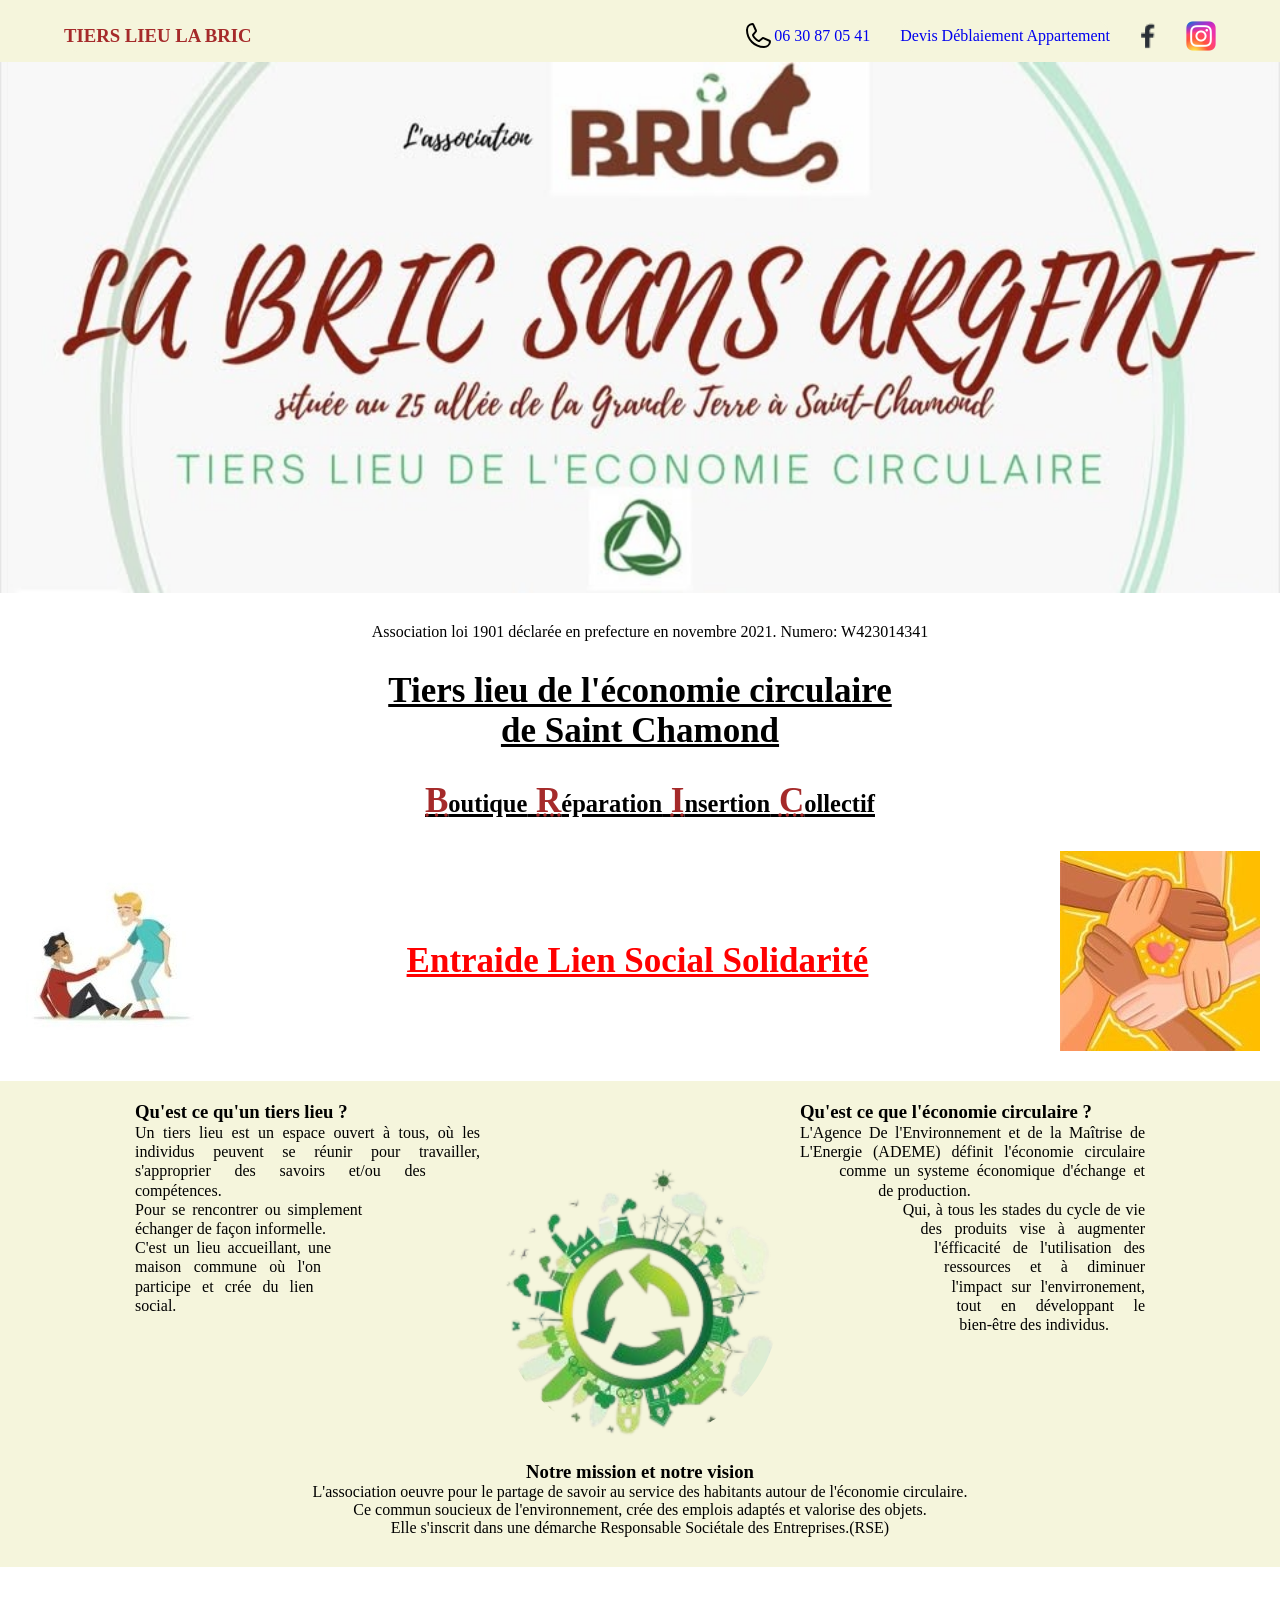
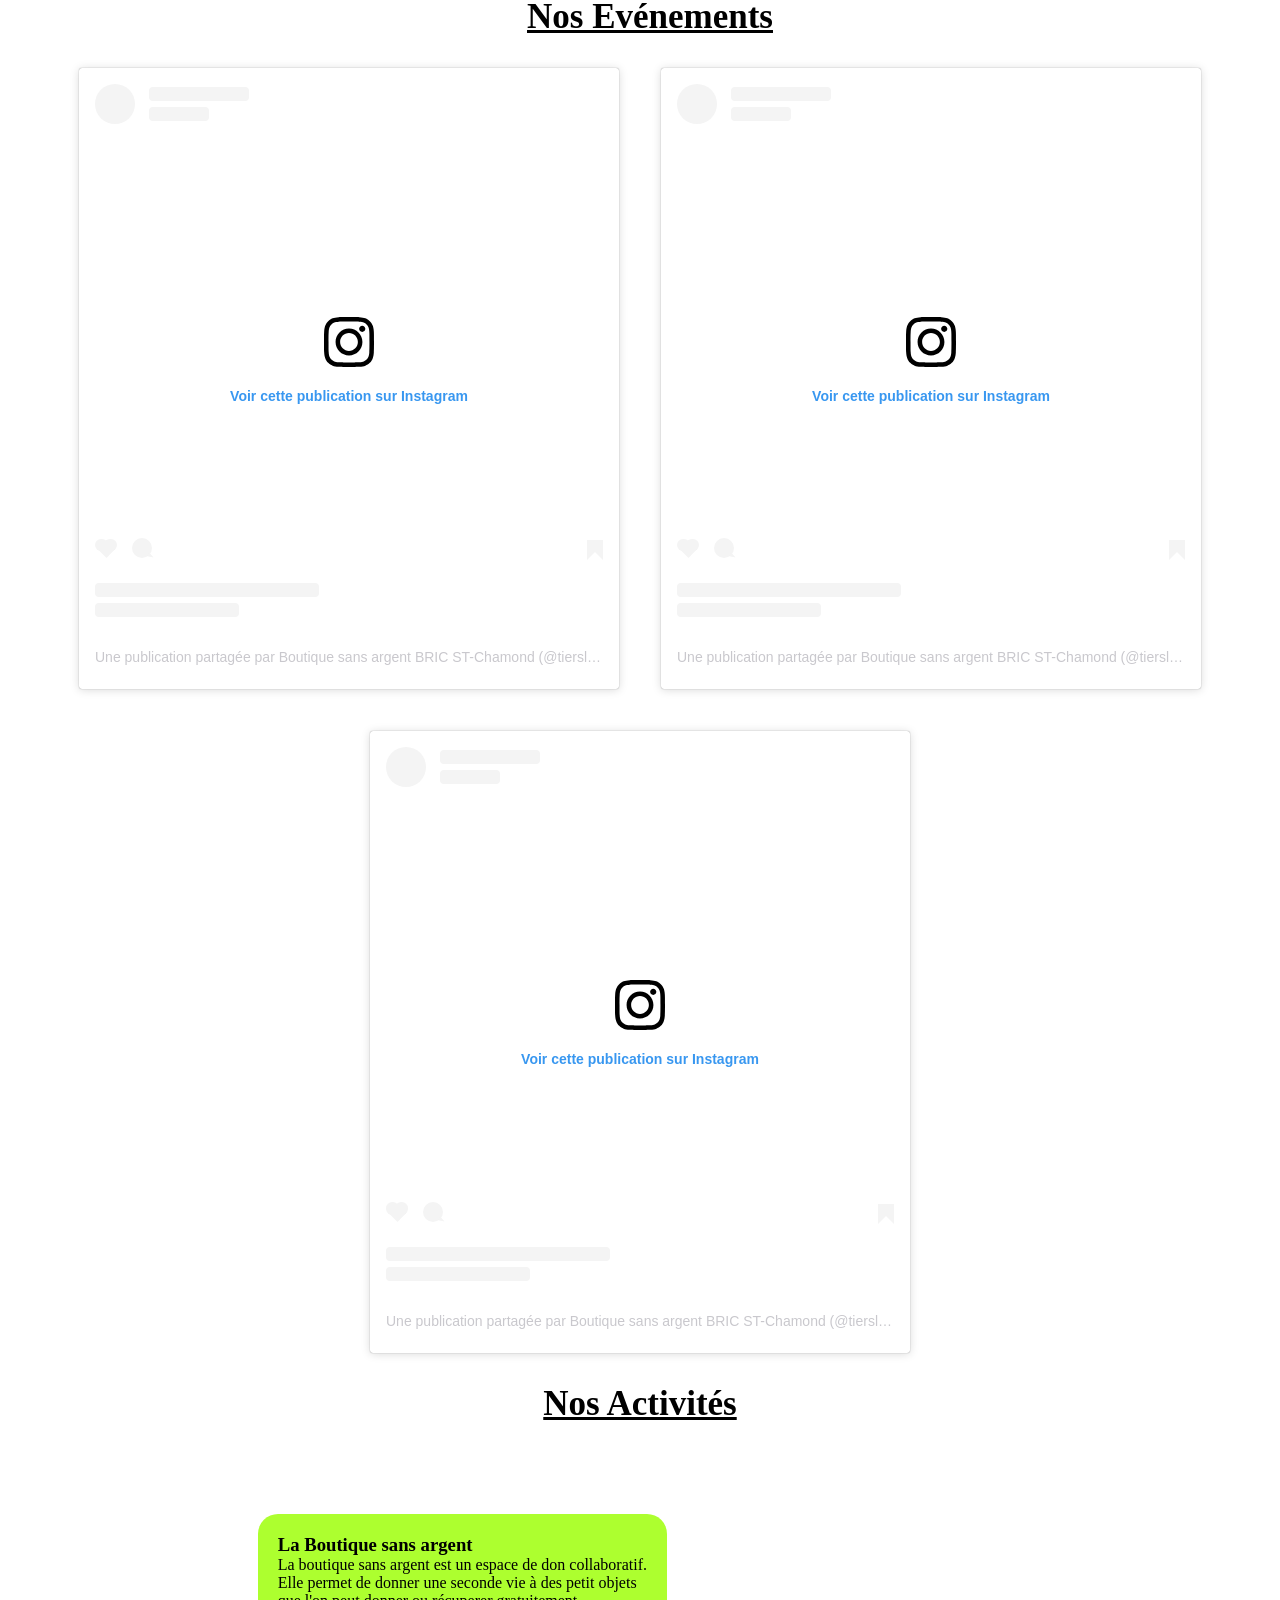
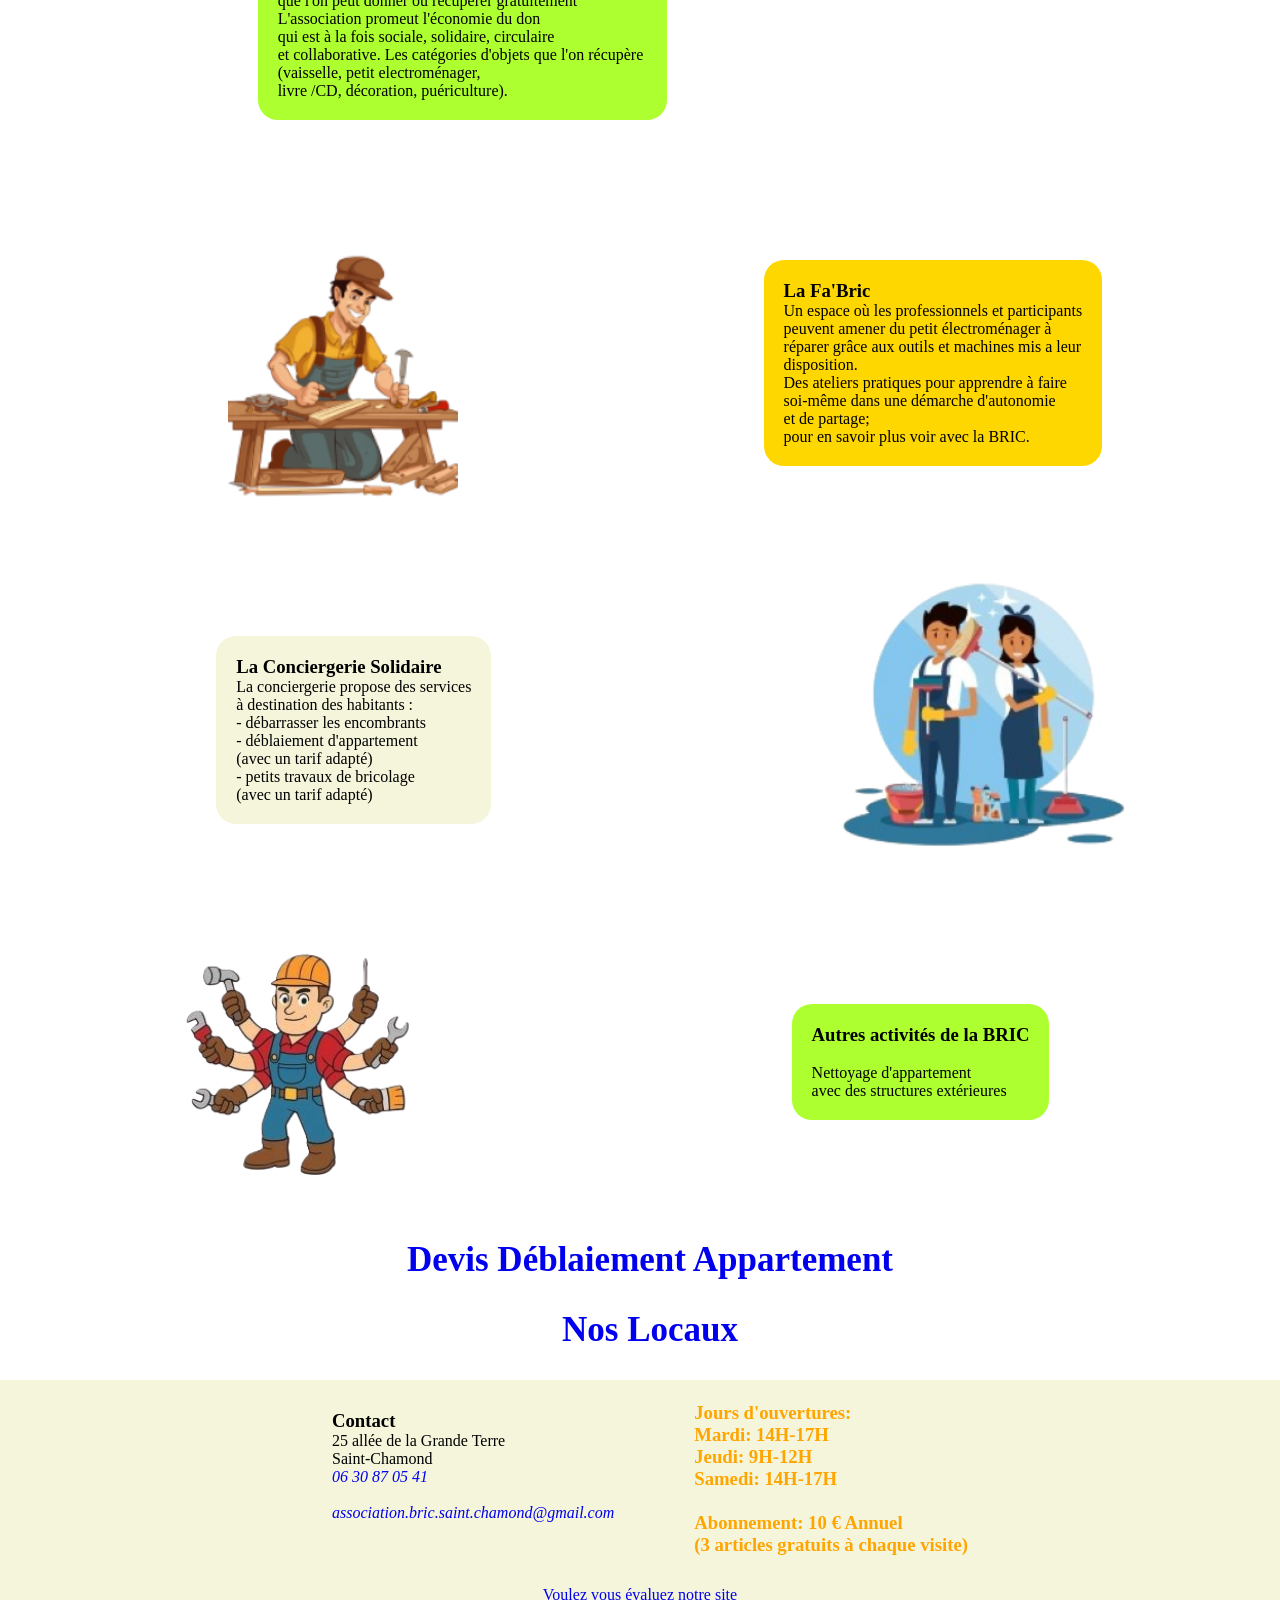
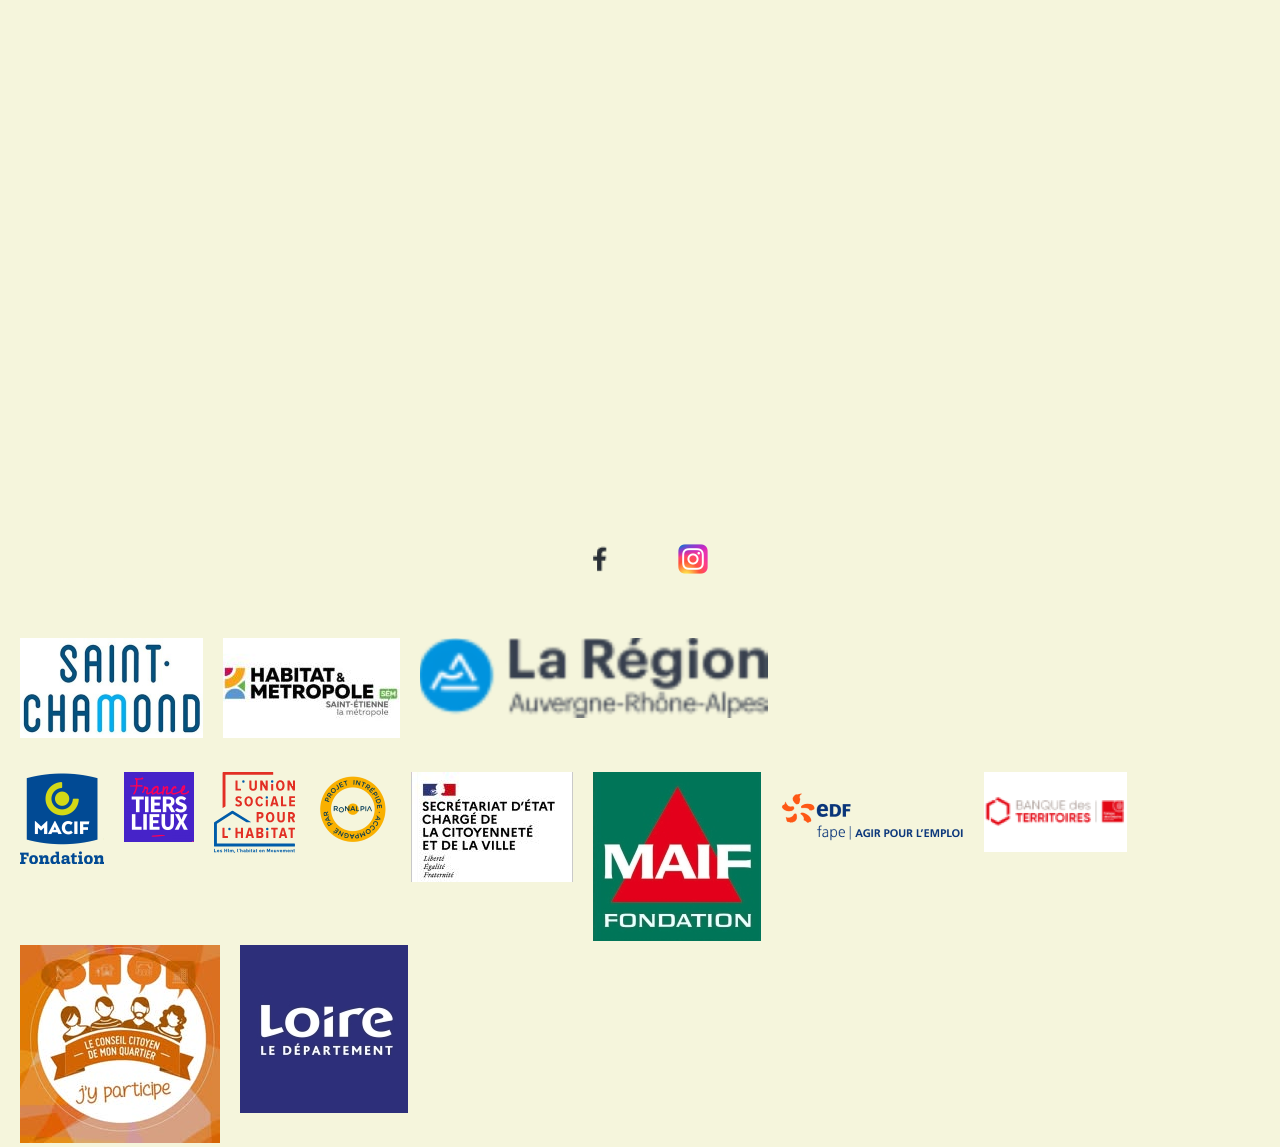
==== index.html @ 60d69704 "bric 5" ====
<!DOCTYPE html>
<html lang="fr">

<head>
    <meta charset="UTF-8">
    <meta name="viewport" content="width=device-width, initial-scale=1.0">
    <title>tierslieulabric</title>
    <link rel="stylesheet" href="style.css">
    <link rel="stylesheet" type="text/css"
        href="https://cdn.jsdelivr.net/npm/@phosphor-icons/web@2.1.1/src/regular/style.css" />
    <link rel="stylesheet" type="text/css"
        href="https://cdn.jsdelivr.net/npm/@phosphor-icons/web@2.1.1/src/fill/style.css" />

    <script src="script.js"></script>

</head>

<body>

    <header class="flex space-between backgroundcolor2">

        <div class=" flex btn colorwhite4">

            <h3>TIERS LIEU LA BRIC</h3>

        </div>

        <nav class="">

            <ul>

                <li>

                    <div class="flex gap">

                        <div class="flex btn">

                            <img src="asset/phone.svg" alt="">

                            <a class="" href="tel:06 30 87 05 41"></a>

                        </div>

                        <a class="btn" href="Devis Déblaiement Appartement.html">Devis Déblaiement Appartement</a>

                        <a class="btn" href="https://www.facebook.com/profile.php?id=100093607410689&locale=fr_FR">

                            <img src="asset/facebook.png" alt="logo facebook" class="">

                        </a>

                        <a class="btn" href="https://www.instagram.com/tierslieubric/">

                            <img src="asset/rkinqdib 3.png" alt="logo instagram" class="">

                        </a>

                    </div>

                </li>

            </ul>

        </nav>

    </header>

    <section class="">

        <div class="flex margin-bottom">

            <img src="asset/la bric banner.jpg" alt="bannière de la BRIC" class="width maxwidth">

        </div>

        <div class="text-align-center">

            <p class="margin-bottom marginleft">

                Association loi 1901 déclarée en prefecture en novembre 2021. Numero: W423014341

            </p>

        </div>

    </section>

    <section class="flex le-titre">

        <div class="">

            <h2 class="">



                Tiers lieu de l'économie circulaire
                <br>de Saint Chamond <i class="ph ph-recycle"></i>



            </h2>

        </div>

    </section>


    <!-- hero -->

    <section>

        <div class="flex justify-center margin-top-30 marginleft">

            <h2>

                <u>

                    <p class="sectionhero div">
                        <abbr title="">B</abbr><small>outique</small>

                        <abbr title="">R</abbr><small>éparation</small>

                        <abbr title="">I</abbr><small>nsertion</small>

                        <abbr title="">C</abbr><small>ollectif</small>

                        <i class="ph ph-house-line"></i> <i class="ph ph-wifi-slash"></i>

                    </p>

                </u>

            </h2>

        </div>

    </section>

    <section class="flex space-between">

        <img class="margin-bottom margin-top-30 marginright4 marginleft4 image-spirale" src="asset/entraide.jpg"
            alt="photo d'entraide">

        <div class="flex">

            <h2 class="margin-top-50 marginright3 margin-bottom marginleft1 colorwhite3">

                <u>
                    Entraide Lien Social Solidarité
                </u>

            </h2>

        </div>

        <img class="margin-top-30 margin-bottom marginright2 marginleft2 image-spirale" src="asset/solidarité.jpg"
            alt="photo de solidarité">

    </section>

    <!--1ER Paragraphe-->

    <section class="flex backgroundcolor2 justify-center">

        <div class="arc-container-inverse">

            <!-- Colonne de gauche (le texte contourne l'image à droite) -->
            <div class="arc-texte texte-gauche">

                <div class="shape-arc-bas-gauche"></div>

                <p>

                <div class="">

                    <h3>
                        Qu'est ce qu'un tiers lieu ?
                    </h3>

                    <p>
                        Un tiers lieu est un espace ouvert à tous, où les individus peuvent se réunir pour travailler,
                        s'approprier des savoirs et/ou des compétences.
                        <br>Pour se rencontrer ou simplement échanger de façon informelle.
                        <br>C'est un lieu accueillant, une maison commune où l'on participe et crée du lien social.
                    </p>

                </div>

                </p>

            </div>

            <!-- Conteneur central de l'image -->
            <div class="arc-image-bas">

                <img src="asset/economie_circulaire_vert-removebg.png" alt="photo économie circulaire"
                    class="rotatable-image">

            </div>

            <script>

                // 1. Sélection de l'image
                const image = document.querySelector('.rotatable-image');

                // Variable pour savoir si l'utilisateur a cliqué pour activer la rotation
                let isActivated = false;

                // 2. Création de l'Observer pour détecter la visibilité à l'écran
                const observer = new IntersectionObserver((entries) => {
                    entries.forEach(entry => {
                        // Si l'image est activée par le clic ET qu'elle est visible à l'écran
                        if (isActivated && entry.isIntersecting) {
                            image.classList.add('is-spinning');
                        } else {
                            // Si elle sort de l'écran (ou pas activée), on stoppe l'animation
                            image.classList.remove('is-spinning');
                        }
                    });
                }, { threshold: 0.1 }); // S'active dès que 10% de l'image est visible

                // 3. Lancement de l'observation sur notre image
                observer.observe(image);

                // 4. Gestion du clic pour démarrer ou arrêter définitivement l'effet
                image.addEventListener('click', () => {
                    isActivated = !isActivated; // Alterne entre vrai et faux

                    // Si on vient de l'activer et qu'elle est bien visible, on lance la rotation
                    if (isActivated) {
                        image.classList.add('is-spinning');
                    } else {
                        image.classList.remove('is-spinning');
                    }
                });

            </script>

            <!-- Colonne de droite (le texte contourne l'image à gauche) -->
            <div class="arc-texte texte-droite">

                <div class="shape-arc-bas-droite"></div>

                <p>

                <div class="margin-bottom">

                    <h3>
                        Qu'est ce que l'économie circulaire ?
                    </h3>

                    <p>
                        L'Agence De l'Environnement et de la Maîtrise de L'Energie (ADEME) définit l'économie circulaire
                        comme un systeme économique d'échange et de production.
                        <br>Qui, à tous les stades du cycle de vie des produits vise à augmenter l'éfficacité de
                        l'utilisation des ressources et à diminuer l'impact sur l'envirronement, tout en développant le
                        bien-être des individus.
                    </p>

                </div>

                </p>

            </div>

        </div>

    </section>

    <section class="flex backgroundcolor2 justify-center">

        <div class="margin-bottom marginleft marginright">

            <div class="text-align-center">

                <h3>

                    Notre mission et notre vision

                </h3>

            </div>

            <div class="text-align-center">

                <p>

                    L'association oeuvre pour le partage de savoir au service des habitants autour de l'économie
                    circulaire.
                    <br>Ce commun soucieux de l'environnement, crée des emplois adaptés et valorise des objets.
                    <br>Elle s'inscrit dans une démarche Responsable Sociétale des Entreprises.(RSE)
                </p>

            </div>

        </div>

    </section>

    <section class="flex justify-center margin-top-30 marginleft">

        <div>

            <h2>

                <p class="">

                    <u class="">

                        Nos Evénements

                    </u>

                </p>

            </h2>

        </div>

    </section>

    <!-- 1er Paragraphe -->

    <section class="flex margin-top-30 marginleft marginright gap4 justify-center">

        <div>

            <blockquote class="instagram-media"
                data-instgrm-permalink="https://www.instagram.com/p/DdhH0sDoarE/?utm_source=ig_embed&amp;utm_campaign=loading"
                data-instgrm-version="14"
                style=" background:#FFF; border:0; border-radius:3px; box-shadow:0 0 1px 0 rgba(0,0,0,0.5),0 1px 10px 0 rgba(0,0,0,0.15); margin: 1px; max-width:540px; min-width:326px; padding:0; width:99.375%; width:-webkit-calc(100% - 2px); width:calc(100% - 2px);">
                <div style="padding:16px;"> <a
                        href="https://www.instagram.com/p/DdhH0sDoarE/?utm_source=ig_embed&amp;utm_campaign=loading"
                        style=" background:#FFFFFF; line-height:0; padding:0 0; text-align:center; text-decoration:none; width:100%;"
                        target="_blank">
                        <div style=" display: flex; flex-direction: row; align-items: center;">
                            <div
                                style="background-color: #F4F4F4; border-radius: 50%; flex-grow: 0; height: 40px; margin-right: 14px; width: 40px;">
                            </div>
                            <div style="display: flex; flex-direction: column; flex-grow: 1; justify-content: center;">
                                <div
                                    style=" background-color: #F4F4F4; border-radius: 4px; flex-grow: 0; height: 14px; margin-bottom: 6px; width: 100px;">
                                </div>
                                <div
                                    style=" background-color: #F4F4F4; border-radius: 4px; flex-grow: 0; height: 14px; width: 60px;">
                                </div>
                            </div>
                        </div>
                        <div style="padding: 19% 0;"></div>
                        <div style="display:block; height:50px; margin:0 auto 12px; width:50px;"><svg width="50px"
                                height="50px" viewBox="0 0 60 60" version="1.1" xmlns="https://www.w3.org/2000/svg"
                                xmlns:xlink="https://www.w3.org/1999/xlink">
                                <g stroke="none" stroke-width="1" fill="none" fill-rule="evenodd">
                                    <g transform="translate(-511.000000, -20.000000)" fill="#000000">
                                        <g>
                                            <path
                                                d="M556.869,30.41 C554.814,30.41 553.148,32.076 553.148,34.131 C553.148,36.186 554.814,37.852 556.869,37.852 C558.924,37.852 560.59,36.186 560.59,34.131 C560.59,32.076 558.924,30.41 556.869,30.41 M541,60.657 C535.114,60.657 530.342,55.887 530.342,50 C530.342,44.114 535.114,39.342 541,39.342 C546.887,39.342 551.658,44.114 551.658,50 C551.658,55.887 546.887,60.657 541,60.657 M541,33.886 C532.1,33.886 524.886,41.1 524.886,50 C524.886,58.899 532.1,66.113 541,66.113 C549.9,66.113 557.115,58.899 557.115,50 C557.115,41.1 549.9,33.886 541,33.886 M565.378,62.101 C565.244,65.022 564.756,66.606 564.346,67.663 C563.803,69.06 563.154,70.057 562.106,71.106 C561.058,72.155 560.06,72.803 558.662,73.347 C557.607,73.757 556.021,74.244 553.102,74.378 C549.944,74.521 548.997,74.552 541,74.552 C533.003,74.552 532.056,74.521 528.898,74.378 C525.979,74.244 524.393,73.757 523.338,73.347 C521.94,72.803 520.942,72.155 519.894,71.106 C518.846,70.057 518.197,69.06 517.654,67.663 C517.244,66.606 516.755,65.022 516.623,62.101 C516.479,58.943 516.448,57.996 516.448,50 C516.448,42.003 516.479,41.056 516.623,37.899 C516.755,34.978 517.244,33.391 517.654,32.338 C518.197,30.938 518.846,29.942 519.894,28.894 C520.942,27.846 521.94,27.196 523.338,26.654 C524.393,26.244 525.979,25.756 528.898,25.623 C532.057,25.479 533.004,25.448 541,25.448 C548.997,25.448 549.943,25.479 553.102,25.623 C556.021,25.756 557.607,26.244 558.662,26.654 C560.06,27.196 561.058,27.846 562.106,28.894 C563.154,29.942 563.803,30.938 564.346,32.338 C564.756,33.391 565.244,34.978 565.378,37.899 C565.522,41.056 565.552,42.003 565.552,50 C565.552,57.996 565.522,58.943 565.378,62.101 M570.82,37.631 C570.674,34.438 570.167,32.258 569.425,30.349 C568.659,28.377 567.633,26.702 565.965,25.035 C564.297,23.368 562.623,22.342 560.652,21.575 C558.743,20.834 556.562,20.326 553.369,20.18 C550.169,20.033 549.148,20 541,20 C532.853,20 531.831,20.033 528.631,20.18 C525.438,20.326 523.257,20.834 521.349,21.575 C519.376,22.342 517.703,23.368 516.035,25.035 C514.368,26.702 513.342,28.377 512.574,30.349 C511.834,32.258 511.326,34.438 511.181,37.631 C511.035,40.831 511,41.851 511,50 C511,58.147 511.035,59.17 511.181,62.369 C511.326,65.562 511.834,67.743 512.574,69.651 C513.342,71.625 514.368,73.296 516.035,74.965 C517.703,76.634 519.376,77.658 521.349,78.425 C523.257,79.167 525.438,79.673 528.631,79.82 C531.831,79.965 532.853,80.001 541,80.001 C549.148,80.001 550.169,79.965 553.369,79.82 C556.562,79.673 558.743,79.167 560.652,78.425 C562.623,77.658 564.297,76.634 565.965,74.965 C567.633,73.296 568.659,71.625 569.425,69.651 C570.167,67.743 570.674,65.562 570.82,62.369 C570.966,59.17 571,58.147 571,50 C571,41.851 570.966,40.831 570.82,37.631">
                                            </path>
                                        </g>
                                    </g>
                                </g>
                            </svg></div>
                        <div style="padding-top: 8px;">
                            <div
                                style=" color:#3897f0; font-family:Arial,sans-serif; font-size:14px; font-style:normal; font-weight:550; line-height:18px;">
                                Voir cette publication sur Instagram</div>
                        </div>
                        <div style="padding: 12.5% 0;"></div>
                        <div style="display: flex; flex-direction: row; margin-bottom: 14px; align-items: center;">
                            <div>
                                <div
                                    style="background-color: #F4F4F4; border-radius: 50%; height: 12.5px; width: 12.5px; transform: translateX(0px) translateY(7px);">
                                </div>
                                <div
                                    style="background-color: #F4F4F4; height: 12.5px; transform: rotate(-45deg) translateX(3px) translateY(1px); width: 12.5px; flex-grow: 0; margin-right: 14px; margin-left: 2px;">
                                </div>
                                <div
                                    style="background-color: #F4F4F4; border-radius: 50%; height: 12.5px; width: 12.5px; transform: translateX(9px) translateY(-18px);">
                                </div>
                            </div>
                            <div style="margin-left: 8px;">
                                <div
                                    style=" background-color: #F4F4F4; border-radius: 50%; flex-grow: 0; height: 20px; width: 20px;">
                                </div>
                                <div
                                    style=" width: 0; height: 0; border-top: 2px solid transparent; border-left: 6px solid #f4f4f4; border-bottom: 2px solid transparent; transform: translateX(16px) translateY(-4px) rotate(30deg)">
                                </div>
                            </div>
                            <div style="margin-left: auto;">
                                <div
                                    style=" width: 0px; border-top: 8px solid #F4F4F4; border-right: 8px solid transparent; transform: translateY(16px);">
                                </div>
                                <div
                                    style=" background-color: #F4F4F4; flex-grow: 0; height: 12px; width: 16px; transform: translateY(-4px);">
                                </div>
                                <div
                                    style=" width: 0; height: 0; border-top: 8px solid #F4F4F4; border-left: 8px solid transparent; transform: translateY(-4px) translateX(8px);">
                                </div>
                            </div>
                        </div>
                        <div
                            style="display: flex; flex-direction: column; flex-grow: 1; justify-content: center; margin-bottom: 24px;">
                            <div
                                style=" background-color: #F4F4F4; border-radius: 4px; flex-grow: 0; height: 14px; margin-bottom: 6px; width: 224px;">
                            </div>
                            <div
                                style=" background-color: #F4F4F4; border-radius: 4px; flex-grow: 0; height: 14px; width: 144px;">
                            </div>
                        </div>
                    </a>
                    <p
                        style=" color:#c9c8cd; font-family:Arial,sans-serif; font-size:14px; line-height:17px; margin-bottom:0; margin-top:8px; overflow:hidden; padding:8px 0 7px; text-align:center; text-overflow:ellipsis; white-space:nowrap;">
                        <a href="https://www.instagram.com/p/DdhH0sDoarE/?utm_source=ig_embed&amp;utm_campaign=loading"
                            style=" color:#c9c8cd; font-family:Arial,sans-serif; font-size:14px; font-style:normal; font-weight:normal; line-height:17px; text-decoration:none;"
                            target="_blank">Une publication partagée par Boutique sans argent BRIC ST-Chamond
                            (@tierslieubric)</a></p>

                </div>
                
            </blockquote>

            <script async src="//www.instagram.com/embed.js"></script>

        </div>

        <!-- 2eme Paragraphe -->

        <div>

            <blockquote class="instagram-media" data-instgrm-captioned
                data-instgrm-permalink="https://www.instagram.com/reel/DdOYGbpovZP/?utm_source=ig_embed&amp;utm_campaign=loading"
                data-instgrm-version="14"
                style=" background:#FFF; border:0; border-radius:3px; box-shadow:0 0 1px 0 rgba(0,0,0,0.5),0 1px 10px 0 rgba(0,0,0,0.15); margin: 1px; max-width:540px; min-width:326px; padding:0; width:99.375%; width:-webkit-calc(100% - 2px); width:calc(100% - 2px);">
                <div style="padding:16px;"> <a
                        href="https://www.instagram.com/reel/DdOYGbpovZP/?utm_source=ig_embed&amp;utm_campaign=loading"
                        style=" background:#FFFFFF; line-height:0; padding:0 0; text-align:center; text-decoration:none; width:100%;"
                        target="_blank">
                        <div style=" display: flex; flex-direction: row; align-items: center;">
                            <div
                                style="background-color: #F4F4F4; border-radius: 50%; flex-grow: 0; height: 40px; margin-right: 14px; width: 40px;">
                            </div>
                            <div style="display: flex; flex-direction: column; flex-grow: 1; justify-content: center;">
                                <div
                                    style=" background-color: #F4F4F4; border-radius: 4px; flex-grow: 0; height: 14px; margin-bottom: 6px; width: 100px;">
                                </div>
                                <div
                                    style=" background-color: #F4F4F4; border-radius: 4px; flex-grow: 0; height: 14px; width: 60px;">
                                </div>
                            </div>
                        </div>
                        <div style="padding: 19% 0;"></div>
                        <div style="display:block; height:50px; margin:0 auto 12px; width:50px;"><svg width="50px"
                                height="50px" viewBox="0 0 60 60" version="1.1" xmlns="https://www.w3.org/2000/svg"
                                xmlns:xlink="https://www.w3.org/1999/xlink">
                                <g stroke="none" stroke-width="1" fill="none" fill-rule="evenodd">
                                    <g transform="translate(-511.000000, -20.000000)" fill="#000000">
                                        <g>
                                            <path
                                                d="M556.869,30.41 C554.814,30.41 553.148,32.076 553.148,34.131 C553.148,36.186 554.814,37.852 556.869,37.852 C558.924,37.852 560.59,36.186 560.59,34.131 C560.59,32.076 558.924,30.41 556.869,30.41 M541,60.657 C535.114,60.657 530.342,55.887 530.342,50 C530.342,44.114 535.114,39.342 541,39.342 C546.887,39.342 551.658,44.114 551.658,50 C551.658,55.887 546.887,60.657 541,60.657 M541,33.886 C532.1,33.886 524.886,41.1 524.886,50 C524.886,58.899 532.1,66.113 541,66.113 C549.9,66.113 557.115,58.899 557.115,50 C557.115,41.1 549.9,33.886 541,33.886 M565.378,62.101 C565.244,65.022 564.756,66.606 564.346,67.663 C563.803,69.06 563.154,70.057 562.106,71.106 C561.058,72.155 560.06,72.803 558.662,73.347 C557.607,73.757 556.021,74.244 553.102,74.378 C549.944,74.521 548.997,74.552 541,74.552 C533.003,74.552 532.056,74.521 528.898,74.378 C525.979,74.244 524.393,73.757 523.338,73.347 C521.94,72.803 520.942,72.155 519.894,71.106 C518.846,70.057 518.197,69.06 517.654,67.663 C517.244,66.606 516.755,65.022 516.623,62.101 C516.479,58.943 516.448,57.996 516.448,50 C516.448,42.003 516.479,41.056 516.623,37.899 C516.755,34.978 517.244,33.391 517.654,32.338 C518.197,30.938 518.846,29.942 519.894,28.894 C520.942,27.846 521.94,27.196 523.338,26.654 C524.393,26.244 525.979,25.756 528.898,25.623 C532.057,25.479 533.004,25.448 541,25.448 C548.997,25.448 549.943,25.479 553.102,25.623 C556.021,25.756 557.607,26.244 558.662,26.654 C560.06,27.196 561.058,27.846 562.106,28.894 C563.154,29.942 563.803,30.938 564.346,32.338 C564.756,33.391 565.244,34.978 565.378,37.899 C565.522,41.056 565.552,42.003 565.552,50 C565.552,57.996 565.522,58.943 565.378,62.101 M570.82,37.631 C570.674,34.438 570.167,32.258 569.425,30.349 C568.659,28.377 567.633,26.702 565.965,25.035 C564.297,23.368 562.623,22.342 560.652,21.575 C558.743,20.834 556.562,20.326 553.369,20.18 C550.169,20.033 549.148,20 541,20 C532.853,20 531.831,20.033 528.631,20.18 C525.438,20.326 523.257,20.834 521.349,21.575 C519.376,22.342 517.703,23.368 516.035,25.035 C514.368,26.702 513.342,28.377 512.574,30.349 C511.834,32.258 511.326,34.438 511.181,37.631 C511.035,40.831 511,41.851 511,50 C511,58.147 511.035,59.17 511.181,62.369 C511.326,65.562 511.834,67.743 512.574,69.651 C513.342,71.625 514.368,73.296 516.035,74.965 C517.703,76.634 519.376,77.658 521.349,78.425 C523.257,79.167 525.438,79.673 528.631,79.82 C531.831,79.965 532.853,80.001 541,80.001 C549.148,80.001 550.169,79.965 553.369,79.82 C556.562,79.673 558.743,79.167 560.652,78.425 C562.623,77.658 564.297,76.634 565.965,74.965 C567.633,73.296 568.659,71.625 569.425,69.651 C570.167,67.743 570.674,65.562 570.82,62.369 C570.966,59.17 571,58.147 571,50 C571,41.851 570.966,40.831 570.82,37.631">
                                            </path>
                                        </g>
                                    </g>
                                </g>
                            </svg></div>
                        <div style="padding-top: 8px;">
                            <div
                                style=" color:#3897f0; font-family:Arial,sans-serif; font-size:14px; font-style:normal; font-weight:550; line-height:18px;">
                                Voir cette publication sur Instagram</div>
                        </div>
                        <div style="padding: 12.5% 0;"></div>
                        <div style="display: flex; flex-direction: row; margin-bottom: 14px; align-items: center;">
                            <div>
                                <div
                                    style="background-color: #F4F4F4; border-radius: 50%; height: 12.5px; width: 12.5px; transform: translateX(0px) translateY(7px);">
                                </div>
                                <div
                                    style="background-color: #F4F4F4; height: 12.5px; transform: rotate(-45deg) translateX(3px) translateY(1px); width: 12.5px; flex-grow: 0; margin-right: 14px; margin-left: 2px;">
                                </div>
                                <div
                                    style="background-color: #F4F4F4; border-radius: 50%; height: 12.5px; width: 12.5px; transform: translateX(9px) translateY(-18px);">
                                </div>
                            </div>
                            <div style="margin-left: 8px;">
                                <div
                                    style=" background-color: #F4F4F4; border-radius: 50%; flex-grow: 0; height: 20px; width: 20px;">
                                </div>
                                <div
                                    style=" width: 0; height: 0; border-top: 2px solid transparent; border-left: 6px solid #f4f4f4; border-bottom: 2px solid transparent; transform: translateX(16px) translateY(-4px) rotate(30deg)">
                                </div>
                            </div>
                            <div style="margin-left: auto;">
                                <div
                                    style=" width: 0px; border-top: 8px solid #F4F4F4; border-right: 8px solid transparent; transform: translateY(16px);">
                                </div>
                                <div
                                    style=" background-color: #F4F4F4; flex-grow: 0; height: 12px; width: 16px; transform: translateY(-4px);">
                                </div>
                                <div
                                    style=" width: 0; height: 0; border-top: 8px solid #F4F4F4; border-left: 8px solid transparent; transform: translateY(-4px) translateX(8px);">
                                </div>
                            </div>
                        </div>
                        <div
                            style="display: flex; flex-direction: column; flex-grow: 1; justify-content: center; margin-bottom: 24px;">
                            <div
                                style=" background-color: #F4F4F4; border-radius: 4px; flex-grow: 0; height: 14px; margin-bottom: 6px; width: 224px;">
                            </div>
                            <div
                                style=" background-color: #F4F4F4; border-radius: 4px; flex-grow: 0; height: 14px; width: 144px;">
                            </div>
                        </div>
                    </a>
                    <p
                        style=" color:#c9c8cd; font-family:Arial,sans-serif; font-size:14px; line-height:17px; margin-bottom:0; margin-top:8px; overflow:hidden; padding:8px 0 7px; text-align:center; text-overflow:ellipsis; white-space:nowrap;">
                        <a href="https://www.instagram.com/reel/DdOYGbpovZP/?utm_source=ig_embed&amp;utm_campaign=loading"
                            style=" color:#c9c8cd; font-family:Arial,sans-serif; font-size:14px; font-style:normal; font-weight:normal; line-height:17px; text-decoration:none;"
                            target="_blank">Une publication partagée par Boutique sans argent BRIC ST-Chamond
                            (@tierslieubric)</a>

                    </p>

                </div>

            </blockquote>

            <script async src="//www.instagram.com/embed.js"></script>

        </div>

        <!--3eme Paragraphe -->

        <div>

            <blockquote class="instagram-media" data-instgrm-captioned
                data-instgrm-permalink="https://www.instagram.com/reel/Dcrdx0aoDUW/?utm_source=ig_embed&amp;utm_campaign=loading"
                data-instgrm-version="14"
                style=" background:#FFF; border:0; border-radius:3px; box-shadow:0 0 1px 0 rgba(0,0,0,0.5),0 1px 10px 0 rgba(0,0,0,0.15); margin: 1px; max-width:540px; min-width:326px; padding:0; width:99.375%; width:-webkit-calc(100% - 2px); width:calc(100% - 2px);">
                <div style="padding:16px;"> <a
                        href="https://www.instagram.com/reel/Dcrdx0aoDUW/?utm_source=ig_embed&amp;utm_campaign=loading"
                        style=" background:#FFFFFF; line-height:0; padding:0 0; text-align:center; text-decoration:none; width:100%;"
                        target="_blank">
                        <div style=" display: flex; flex-direction: row; align-items: center;">
                            <div
                                style="background-color: #F4F4F4; border-radius: 50%; flex-grow: 0; height: 40px; margin-right: 14px; width: 40px;">
                            </div>
                            <div style="display: flex; flex-direction: column; flex-grow: 1; justify-content: center;">
                                <div
                                    style=" background-color: #F4F4F4; border-radius: 4px; flex-grow: 0; height: 14px; margin-bottom: 6px; width: 100px;">
                                </div>
                                <div
                                    style=" background-color: #F4F4F4; border-radius: 4px; flex-grow: 0; height: 14px; width: 60px;">
                                </div>
                            </div>
                        </div>
                        <div style="padding: 19% 0;"></div>
                        <div style="display:block; height:50px; margin:0 auto 12px; width:50px;"><svg width="50px"
                                height="50px" viewBox="0 0 60 60" version="1.1" xmlns="https://www.w3.org/2000/svg"
                                xmlns:xlink="https://www.w3.org/1999/xlink">
                                <g stroke="none" stroke-width="1" fill="none" fill-rule="evenodd">
                                    <g transform="translate(-511.000000, -20.000000)" fill="#000000">
                                        <g>
                                            <path
                                                d="M556.869,30.41 C554.814,30.41 553.148,32.076 553.148,34.131 C553.148,36.186 554.814,37.852 556.869,37.852 C558.924,37.852 560.59,36.186 560.59,34.131 C560.59,32.076 558.924,30.41 556.869,30.41 M541,60.657 C535.114,60.657 530.342,55.887 530.342,50 C530.342,44.114 535.114,39.342 541,39.342 C546.887,39.342 551.658,44.114 551.658,50 C551.658,55.887 546.887,60.657 541,60.657 M541,33.886 C532.1,33.886 524.886,41.1 524.886,50 C524.886,58.899 532.1,66.113 541,66.113 C549.9,66.113 557.115,58.899 557.115,50 C557.115,41.1 549.9,33.886 541,33.886 M565.378,62.101 C565.244,65.022 564.756,66.606 564.346,67.663 C563.803,69.06 563.154,70.057 562.106,71.106 C561.058,72.155 560.06,72.803 558.662,73.347 C557.607,73.757 556.021,74.244 553.102,74.378 C549.944,74.521 548.997,74.552 541,74.552 C533.003,74.552 532.056,74.521 528.898,74.378 C525.979,74.244 524.393,73.757 523.338,73.347 C521.94,72.803 520.942,72.155 519.894,71.106 C518.846,70.057 518.197,69.06 517.654,67.663 C517.244,66.606 516.755,65.022 516.623,62.101 C516.479,58.943 516.448,57.996 516.448,50 C516.448,42.003 516.479,41.056 516.623,37.899 C516.755,34.978 517.244,33.391 517.654,32.338 C518.197,30.938 518.846,29.942 519.894,28.894 C520.942,27.846 521.94,27.196 523.338,26.654 C524.393,26.244 525.979,25.756 528.898,25.623 C532.057,25.479 533.004,25.448 541,25.448 C548.997,25.448 549.943,25.479 553.102,25.623 C556.021,25.756 557.607,26.244 558.662,26.654 C560.06,27.196 561.058,27.846 562.106,28.894 C563.154,29.942 563.803,30.938 564.346,32.338 C564.756,33.391 565.244,34.978 565.378,37.899 C565.522,41.056 565.552,42.003 565.552,50 C565.552,57.996 565.522,58.943 565.378,62.101 M570.82,37.631 C570.674,34.438 570.167,32.258 569.425,30.349 C568.659,28.377 567.633,26.702 565.965,25.035 C564.297,23.368 562.623,22.342 560.652,21.575 C558.743,20.834 556.562,20.326 553.369,20.18 C550.169,20.033 549.148,20 541,20 C532.853,20 531.831,20.033 528.631,20.18 C525.438,20.326 523.257,20.834 521.349,21.575 C519.376,22.342 517.703,23.368 516.035,25.035 C514.368,26.702 513.342,28.377 512.574,30.349 C511.834,32.258 511.326,34.438 511.181,37.631 C511.035,40.831 511,41.851 511,50 C511,58.147 511.035,59.17 511.181,62.369 C511.326,65.562 511.834,67.743 512.574,69.651 C513.342,71.625 514.368,73.296 516.035,74.965 C517.703,76.634 519.376,77.658 521.349,78.425 C523.257,79.167 525.438,79.673 528.631,79.82 C531.831,79.965 532.853,80.001 541,80.001 C549.148,80.001 550.169,79.965 553.369,79.82 C556.562,79.673 558.743,79.167 560.652,78.425 C562.623,77.658 564.297,76.634 565.965,74.965 C567.633,73.296 568.659,71.625 569.425,69.651 C570.167,67.743 570.674,65.562 570.82,62.369 C570.966,59.17 571,58.147 571,50 C571,41.851 570.966,40.831 570.82,37.631">
                                            </path>
                                        </g>
                                    </g>
                                </g>
                            </svg></div>
                        <div style="padding-top: 8px;">
                            <div
                                style=" color:#3897f0; font-family:Arial,sans-serif; font-size:14px; font-style:normal; font-weight:550; line-height:18px;">
                                Voir cette publication sur Instagram</div>
                        </div>
                        <div style="padding: 12.5% 0;"></div>
                        <div style="display: flex; flex-direction: row; margin-bottom: 14px; align-items: center;">
                            <div>
                                <div
                                    style="background-color: #F4F4F4; border-radius: 50%; height: 12.5px; width: 12.5px; transform: translateX(0px) translateY(7px);">
                                </div>
                                <div
                                    style="background-color: #F4F4F4; height: 12.5px; transform: rotate(-45deg) translateX(3px) translateY(1px); width: 12.5px; flex-grow: 0; margin-right: 14px; margin-left: 2px;">
                                </div>
                                <div
                                    style="background-color: #F4F4F4; border-radius: 50%; height: 12.5px; width: 12.5px; transform: translateX(9px) translateY(-18px);">
                                </div>
                            </div>
                            <div style="margin-left: 8px;">
                                <div
                                    style=" background-color: #F4F4F4; border-radius: 50%; flex-grow: 0; height: 20px; width: 20px;">
                                </div>
                                <div
                                    style=" width: 0; height: 0; border-top: 2px solid transparent; border-left: 6px solid #f4f4f4; border-bottom: 2px solid transparent; transform: translateX(16px) translateY(-4px) rotate(30deg)">
                                </div>
                            </div>
                            <div style="margin-left: auto;">
                                <div
                                    style=" width: 0px; border-top: 8px solid #F4F4F4; border-right: 8px solid transparent; transform: translateY(16px);">
                                </div>
                                <div
                                    style=" background-color: #F4F4F4; flex-grow: 0; height: 12px; width: 16px; transform: translateY(-4px);">
                                </div>
                                <div
                                    style=" width: 0; height: 0; border-top: 8px solid #F4F4F4; border-left: 8px solid transparent; transform: translateY(-4px) translateX(8px);">
                                </div>
                            </div>
                        </div>
                        <div
                            style="display: flex; flex-direction: column; flex-grow: 1; justify-content: center; margin-bottom: 24px;">
                            <div
                                style=" background-color: #F4F4F4; border-radius: 4px; flex-grow: 0; height: 14px; margin-bottom: 6px; width: 224px;">
                            </div>
                            <div
                                style=" background-color: #F4F4F4; border-radius: 4px; flex-grow: 0; height: 14px; width: 144px;">
                            </div>
                        </div>
                    </a>
                    <p
                        style=" color:#c9c8cd; font-family:Arial,sans-serif; font-size:14px; line-height:17px; margin-bottom:0; margin-top:8px; overflow:hidden; padding:8px 0 7px; text-align:center; text-overflow:ellipsis; white-space:nowrap;">
                        <a href="https://www.instagram.com/reel/Dcrdx0aoDUW/?utm_source=ig_embed&amp;utm_campaign=loading"
                            style=" color:#c9c8cd; font-family:Arial,sans-serif; font-size:14px; font-style:normal; font-weight:normal; line-height:17px; text-decoration:none;"
                            target="_blank">Une publication partagée par Boutique sans argent BRIC ST-Chamond
                            (@tierslieubric)</a>
                    </p>

                </div>

            </blockquote>

            <script async src="//www.instagram.com/embed.js"></script>

            <!-- <video class="margin-bottom" controls width="350" src=""> video 1 </video> -->

            <!--<a class="flex justify-center" href="https://www.instagram.com/tierslieubric/"> <img src="asset/image étudiant.jpg" alt=""> </a>-->

            <p class="flex textadapter">

            </p>

        </div>

    </section>

    <!-- Nos Activités -->

    <section class="flex justify-center margin-top-30">

        <div>

            <h2>

                <p class="">

                    <u class="">

                        Nos Activités

                    </u>

                </p>

            </h2>

        </div>

    </section>

    <section class="flex colorwhite2 space-around">

        <div class="margin-top-30 marginleft margin-bottom backgroundcolor3">

            <h3 class="">

                La Boutique sans argent

            </h3>

            <p class="">
                La boutique sans argent est un espace de don collaboratif.
                <br>Elle permet de donner une seconde vie à des petit objets
                <br>que l'on peut donner ou récuperer gratuitement
                <br>L'association promeut l'économie du don
                <br>qui est à la fois sociale, solidaire, circulaire
                <br>et collaborative. Les catégories d'objets que l'on récupère
                <br>(vaisselle, petit electroménager,
                <br>livre <i class="ph ph-books"></i> /CD, décoration, puériculture).
            </p>

        </div>

        <img class="marginright margin-top-30 image-spirale" src="asset/" alt="">

    </section>

    <section class="flex colorwhite2 space-around">

        <img class="margin-top-30 marginleft7 image-spirale" src="asset/homme qui travaille le bois.png"
            alt="homme qui travaille le bois">

        <div class="margin-top-30 marginright backgroundcolor4">

            <h3 class="">

                La Fa'Bric <i class="ph ph-wrench"></i>

            </h3>

            <p class="">
                Un espace où les professionnels et participants
                <br>peuvent amener du petit électroménager à
                <br>réparer grâce aux outils et machines mis a leur
                <br>disposition.
                <br>Des ateliers pratiques pour apprendre à faire
                <br>soi-même dans une démarche d'autonomie
                <br>et de partage;
                <br>pour en savoir plus voir avec la BRIC.
            </p>

        </div>

    </section>

    <section class="flex margin-top-30 colorwhite2 space-around">

        <div class="marginleft margin-top-50 backgroundcolor5">

            <h3 class="">

                <p>
                    La Conciergerie Solidaire
                </p>

            </h3>

            <p class="">

                La conciergerie propose des services
                <br>à destination des habitants :
                <!--
                <br>pour leur permettre de bénéficier de travaux
                <br>tels que le remplacement d'une ampoule,
                <br>l'aide à l'utilisation et réglage du téléviseur,<i class="ph ph-television"></i>
                <br>le montage de meubles,
                <br>déboucher, évier, lavabo et toilette<i class="ph ph-toilet"></i>.
                -->
                <br>- débarrasser les encombrants
                <br>- déblaiement d'appartement
                <br> (avec un tarif adapté)
                <br>- petits travaux de bricolage
                <br> (avec un tarif adapté)

            </p>

        </div>

        <img class="marginright margin-bottom image-spirale" src="asset/nettoyeurs-entretiens-removebg.png"
            alt="nettoyeur-entretiens">

    </section>

    <section class="flex colorwhite2 space-around margin-bottom">

        <img class="margin-top-30 marginleft margin-bottom image-spirale" src="asset/homme_a_tout_faire-removebg.png"
            alt="homme à tout faire">

        <div class="margin-top-50 marginright margin-bottom backgroundcolor3">

            <h3 class="">

                <p>
                    Autres activités de la BRIC
                </p>

            </h3>

            <p class="">

                <br>Nettoyage d'appartement
                <br>avec des structures extérieures

            </p>

        </div>

    </section>

    <script>

        // Sélectionne toutes les images de la galerie
        const toutesLesImages = document.querySelectorAll('.image-spirale');

        // Applique le comportement indépendant sur chaque image
        toutesLesImages.forEach((img) => {

            // Déclenche la spirale au clic
            img.addEventListener('click', () => {
                img.classList.add('anime-depart');
            });

            // Gère la transition entre disparition et retour
            img.addEventListener('animationend', (e) => {
                if (e.animationName === 'spirale-disparait') {
                    setTimeout(() => {
                        img.classList.remove('anime-depart');
                        img.classList.add('anime-retour');
                    }, 1000); // Reste caché pendant 1 seconde
                }
                else if (e.animationName === 'spirale-revient') {
                    img.classList.remove('anime-retour'); // Supprime la classe pour pouvoir recliquer !
                }
            });

        });

    </script>

    <section class="flex justify-center margin-top-30 marginleft">

        <div class="">

            <h2>
                <a href="Devis Déblaiement Appartement.html" class="">Devis Déblaiement Appartement</a>

            </h2>

        </div>

    </section>

    <section class="flex justify-center margin-top-30 marginleft">

        <div>

            <h2>

                <a href="Nos locaux.html">Nos Locaux</a>

            </h2>

        </div>

    </section>

    <!-- footer -->

    <footer class="backgroundcolor2">

        <section class="flex gap5 margin-top-30 backgroundcolor2 justify-center">

            <div class="marginleft margin-top-30">

                <h3 class="">
                    Contact <i class="ph ph-address-book"></i>
                </h3>

                <p class="">
                    25 allée de la Grande Terre
                    <br>Saint-Chamond
                <address>

                    <i class="ph ph-phone"></i> <a href="tel:06 30 87 05 41"></a>

                </address>


                <address>
                    <br>

                    <i class="ph ph-envelope-simple"></i> <a href="mailto:association.bric.saint.chamond@gmail.com"></a>
                    <br />

                </address>

                </p>

                <!--<a class="flex margin-top-20" href="Communiquer avec QR Code.html">Communiquer avec QR Code</a>-->

            </div>

            <div>

                <h3 class="colorwhite1">

                    <p class="">
                        <br>Jours d'ouvertures:
                        <br>Mardi: 14H-17H
                        <br>Jeudi: 9H-12H
                        <br>Samedi: 14H-17H
                        <br>
                        <br>Abonnement: 10 € Annuel
                        <br>(3 articles gratuits à chaque visite)

                    </p>

                </h3>

            </div>

        </section>

        <section class="flex justify-center margin-top-30">

            <div>

                <a href="compteur.html">Voulez vous évaluez notre site</a>

            </div>

        </section>

        <section class="flex justify-center margin-top-30">

            <iframe
                src="https://www.google.com/maps/embed?pb=!1m18!1m12!1m3!1d2377.2186462436657!2d4.532495128626926!3d45.47454664627837!2m3!1f0!2f0!3f0!3m2!1i1024!2i768!4f13.1!3m3!1m2!1s0x47f501a84b727719%3A0xfc25acba27068677!2s25%20All.%20de%20la%20Grande%20Terre%2C%2042400%20Saint-Chamond!5e0!3m2!1sfr!2sfr!4v1786980553172!5m2!1sfr!2sfr"
                width="100%" height="450" style="border:0;" allowfullscreen="" loading="lazy"
                referrerpolicy="strict-origin-when-cross-origin">
            </iframe>

        </section>

        <section class="flex marginleft margin-bottom margin-top-30 gap justify-center">

            <a href="https://www.facebook.com/profile.php?id=100093607410689&locale=fr_FR">

                <img src="asset/facebook.png" alt="logo facebook" class="marginright margin-bottom margin-top-30">

            </a>

            <a href="https://www.instagram.com/tierslieubric/">

                <img src="asset/rkinqdib 3.png" alt="logo instagram" class="marginleft margin-top-30">

            </a>

        </section>

        <div class="flex">

            <div class="marginleft margin-bottom">

                <a href="https://saint-chamond.fr/">

                    <img src="asset/saint chamond.png" alt="logo saint chamond">

                </a>

            </div>

            <div class="marginleft">

                <img src="asset/habitat.jpg" alt="logo habitat">

            </div>

            <div class="marginleft">

                <a href="https://www.auvergnerhonealpes.fr/">

                    <img src="asset/Logo_La_Région_Auvergne-Rhône-Alpes.png" alt="logo Auvergne-Rhône-Alpes">

                </a>

            </div>

        </div>

        <div class="flex">

            <div class="marginleft">

                <img src="asset/macif 2.png" alt="logo macif">

            </div>

            <div class="marginleft">

                <div class="">
                    <img src="asset/france tiers lieu.png" alt="logo france tiers lieu">
                </div>

            </div>

            <div class="marginleft">

                <img src="asset/union habitat.svg" alt="logo union habitat">

            </div>

            <div class="marginleft">

                <img src="asset/ronalpia.png" alt="logo ronalpia">

            </div>

            <div class="marginleft">

                <img src="asset/secretariat.jpg" alt="logo secretariat">

            </div>

            <div class="marginleft">

                <img src="asset/maif.jpg" alt="logo maif">

            </div>

            <div class="marginleft">

                <img src="asset/Logo EDF.png" alt="logo EDF">

            </div>

            <div class="marginleft">

                <img src="asset/banque-des-territoires-vector-logo.png" alt="logo banque des territoires">

            </div>

            <div class="marginleft">

                <img src="asset/ccq saint chamond.jpg" alt="logo ccq saint chamond">

            </div>

            <div class="marginleft">

                <img src="asset/logo loire departement.jpg" alt="logo loire departement">

            </div>

        </div>

    </footer>

    <script>

        // 1. Sauvegarder la position du scroll quand on quitte la page
        window.addEventListener('beforeunload', () => {
            sessionStorage.setItem('scrollPosition_' + window.location.pathname, window.scrollY);
        });

        // 2. Restaurer la position intelligemment
        window.addEventListener('DOMContentLoaded', () => {
            const savedPosition = sessionStorage.getItem('scrollPosition_' + window.location.pathname);

            if (savedPosition) {
                const targetScroll = parseInt(savedPosition, 10);

                // Fonction qui vérifie si la page est assez grande pour accueillir le scroll
                const tryScroll = () => {
                    // Si la hauteur totale disponible est supérieure ou égale à la position cible + la hauteur de l'écran
                    if (document.documentElement.scrollHeight >= targetScroll + window.innerHeight) {
                        window.scrollTo({ top: targetScroll, behavior: 'instant' });
                        sessionStorage.removeItem('scrollPosition_' + window.location.pathname);
                        return true; // Le scroll a réussi
                    }
                    return false; // La page est encore trop petite, les images chargent
                };

                // Premier essai immédiat dès que le HTML de base est là
                if (!tryScroll()) {
                    // Si la page est trop petite, on réessaie en boucle toutes les 50ms (pendant max 3 secondes)
                    let attempts = 0;
                    const interval = setInterval(() => {
                        attempts++;
                        if (tryScroll() || attempts > 60) {
                            clearInterval(interval);
                            // Si après 3s les images traînent, on force quand même le scroll
                            window.scrollTo({ top: targetScroll, behavior: 'instant' });
                        }
                    }, 50);

                    // Sécurité supplémentaire : on valide dès que TOUTES les images ont fini de charger
                    window.addEventListener('load', () => {
                        clearInterval(interval);
                        window.scrollTo({ top: targetScroll, behavior: 'instant' });
                    });
                }
            }
        });

    </script>

</body>

</html>
---- style.css ----
* {
    box-sizing: border-box;
    padding: 0;
    margin: 0;
}

a {
    text-decoration: none;
}

h2 {
    font-size: 35px;
}

.btn {
    background-color: beige;
    border-radius: 50px;
    display: flex;
    align-items: center;
    justify-content: center;
    cursor: pointer;
    margin-top: 10px;
}

.btn-primary {
    font-size: 25px;
}

.btn-secondary {
    font-size: 14px;
}

.container-1000 {
    max-width: 1000px;
    margin-left: auto;
    margin-right: auto;
    width: 100%;
}

.margin-top-10 {
    margin-top: 10px;
}

.margin-top-20 {
    margin-top: 20px;
}

.margin-top-30 {
    margin-top: 30px;
}

.margin-top-40 {
    margin-top: 40px;
}

.margin-top-50 {
    margin-top: 120px;
}

.marginleft {
    margin-left: 20px;
}

.marginleft1 {
    margin-left: 5px;
}

.marginleft2 {
    margin-left: 10px;
}

.marginleft3 {
    margin-left: 20px;
}

.marginleft4 {
    margin-left: 10px;
}

.marginleft5 {
    margin-left: 30px;
}

.marginleft6 {
    margin-left: 20px;
}

.marginleft7 {
    margin-left: 100px;
}

.marginleft8 {
    margin-left: 40px;
}

.margin-bottom {
    margin-bottom: 30px;
}

.margin-bottom1 {
    margin-bottom: 20px;
}

.marginright {
    margin-right: 20px;
}

.marginright1 {
    margin-right: 20px;
}

.marginright2 {
    margin-right: 20px;
}

.marginright3 {
    margin-right: 0px;
}

.marginright4 {
    margin-right: 10px;
}

.marginright5 {
    margin-right: 135px;
}

/*FLEX BOT*/

/* rendre flexible un parent = aligner ses enfants */

.flex {
    display: flex;
    flex-wrap: wrap;

}

.space-between {
    justify-content: space-between;
}

.space-around {
    justify-content: space-around;
}

.justify-center {
    justify-content: center;
}

.align-center {
    align-items: center;
}

.align-content {
    align-content: center;
}

/* CLASSE DE DIMENSIONS*/

.w-100 {
    width: 100%;
}

.w-85 {
    width: 85%;
}

.w-50 {
    width: 50%;
}

.w-48 {
    width: 48%;
}

.w40 {
    width: 40%;
}

.w-33 {
    width: 33%;
}

.w-25 {
    width: 25%;
}

.w-10 {
    width: 10%;
}

.w-5 {
    width: 5%;
}

.height {
    height: 50px;
}

.height1 {
    height: 50px;
}

.width {
    width: 235vh;
}

.width1 {
    width: 50px;
}

.maxwidth {
    max-width: 100%
}

/*HEADER*/

.logo {
    width: 70px;
}

header ul {
    list-style: none;
}

header {
    padding: 10px 64px;
}

/* section HERO*/

.sectionhero {
    background-image: url(asset/Banner.jpg);

    background-repeat: no-repeat;

    background-size: cover;

    background-position: center;
}

.sectionhero div {
    text-align: center;
}

h1 {
    margin-bottom: 20px;
    font-size: 45px;
}

.sectionhero div p {
    margin-bottom: 50px;
    font-size: 25px;
}

/* SECTION SERVICES*/

.card {
    box-shadow: 5px 5px 10px rgba(0, 0, 0, 0.699);
    border-radius: 20px;
    padding: 20px;
}

.card h3 {
    margin-bottom: 20px;
}

.card p {
    margin-bottom: 20px;
}

.font-size {
    font-size: 30px;
}

.justify-center {
    justify-content: center;
}

.reverse {
    flex-direction: row-reverse;
}

.border-raduis {
    border-radius: 0px 200px 0px 30px;
}

.border-raduiscuisine {
    border-radius: 0px 40px 0px 0px;
}

.border-raduisentreetgarage {
    border-radius: 40px 0px 0px 0px;
}

.border-raduisbureauxetchambre {
    border-radius: 0px 0px 40px 0px;
}

.border-raduiscabinetetsalon {
    border-radius: 0px 0px 0px 40px;
}

.text-align-center {
    text-align: center;
}

.backgroundcolor {
    background-color: black;
}

.justify1 {
    justify-self: center;
}

.backgroundcolor2 {
    background-color: beige;
}

.border-raduiscall {
    border-radius: 10px 10px 10px 10px;
}

.marginend {
    justify-content: flex-end;
}

.colorwhite {
    color: brown;
}

.colorwhite1 {
    color: orange;
}

.colorwhite4{
    color:brown
}

.justifycontentflexstart {
    align-items: flex-start;
}

.test {
    align-items: flex-start;
}

.widthtest {
    max-width: 100%;
    height: auto;
    object-fit: cover;
}

.justifycontentflex {
    justify-content: first baseline;
}

small {
    font-size: 0.7em;
}

abbr {
    color: brown;
}

.backgroundcolor3 {
    background-color: greenyellow;
    border-radius: 20px;
    padding: 20px;
    margin: 90px;
}

.backgroundcolor4 {
    background-color: gold;
    border-radius: 20px;
    padding: 20px;
    margin: 50px;
}

.backgroundcolor5 {
    background-color: beige;
    border-radius: 20px;
    padding: 20px;
    margin: 90px;
}

.backgroundcolor6 {
    background-color: beige;
}

a[href^="mailto"]::before {
    content: "association.bric.saint.chamond@gmail.com";
}

a[href^="tel"]::before {
    content: "06 30 87 05 41";
}

label {
    padding-right: 10px;
}

select {
    padding: 2px 5px;
}

label {
    display: block;
}

input,
label {
    margin: 0.4rem 0;
}

form.form-example {
    display: table;
}

div.form-example {
    display: table-row;
}

label,
input {
    display: table-cell;
}

.colorwhite2 {
    color: black;
}

.colorwhite3 {
    color: red;
}

.gap {
    gap: 30px;
}

.gap2 {
    gap: 20px;
}

.textadapter {
    text-size-adjust: auto;
    width: 350px;
}

.gap3 {
    gap: 55px;
}

.gap4 {
    gap: 40px;
}

.gap5 {
    gap: 80px;
}

.gap6 {
    gap: 80px;
}

.columngap {
    column-gap: 20px;
}

.btn3 {
    width: 50px;
    height: 50px;

}

header{
    position: sticky;
    top: 0px;
    background-color: white;
}

.layout-centre {
    display: flex;
    flex-direction: column;
    align-items: center;
    /* Aligne tout le contenu au centre horizontalement */
    gap: 10px;
    /* Espace de 10px entre chaque ligne */
    text-align: center;
    /* Centre le texte à l'intérieur des éléments */
    width: 100%;
    /* Prend toute la largeur disponible */
}

.le-titre {
    /* 1. Aligne les blocs enfants au centre (si parent Flexbox) */
    justify-content: center;

    /* 2. Centre le texte à l'intérieur du bloc */
    text-align: center;

    /* 3. Souligne le texte */
    text-decoration: underline;
}






/* --- texte en arc de cercle  --- */

.arc-container-inverse {
    max-width: 1050px;
    margin: 0 auto;
    padding: 20px;
    display: grid;
    grid-template-columns: 1fr auto 1fr;
    /* Gauche, Image, Droite */
    align-items: start;
    gap: 20px;
}

.arc-texte {
    text-align: justify;
    line-height: 1.2;
}

.arc-texte p {
    margin-top: 0;
}

/* L'image au centre, alignée vers le bas du texte */

.arc-image-bas {
    width: 280px;
    height: 280px;
    border-radius: 50%;
    overflow: hidden;
    margin-top: 60px;
    /* Descend la photo pour la caler au fond du creux */
}

.arc-image-bas img {
    width: 100%;
    height: 100%;
    object-fit: cover;
}

/* Arc inversé pour le texte GAUCHE (creux vers le bas) */

.shape-arc-bas-gauche {
    float: right;
    width: 160px;
    height: 250px;
    /* Plonge le cercle vers le bas (250px) pour créer le creux */
    shape-outside: circle(180px at 180px 250px);
    margin-left: 15px;
}

/* Arc inversé pour le texte DROITE (creux vers le bas) */

.shape-arc-bas-droite {
    float: left;
    width: 160px;
    height: 250px;
    /* Version inversée pour le côté droit */
    shape-outside: circle(180px at -20px 250px);
    margin-right: 15px;
}


/* --- ADAPTATION MOBILE (TELEPHONE) --- */
@media (max-width: 768px) {
    .arc-container-inverse {
        display: flex;
        flex-direction: column;
        align-items: center;
        padding: 20px;
    }

    .arc-texte {
        text-align: left;
        width: 100%;
    }

    /* Désactive les formes géométriques sur mobile pour garder le texte lisible */
    .shape-arc-bas-gauche,
    .shape-arc-bas-droite {
        display: none;
    }

    .arc-image-bas {
        margin: 20px auto;
        order: 2;
        /* Remet proprement la photo au milieu sur téléphone */
    }

    .texte-gauche {
        order: 1;
    }

    .texte-droite {
        order: 3;
    }
}

/* --- texte en arc de cercle  --- */




/* --- économie circulaire qui tourne  --- */

@keyframes rotation-complete {
    from {
        transform: rotate(0deg);
    }

    to {
        transform: rotate(-360deg);
    }
}

.rotation-centre {
    width: 150px;
    /* Définissez la taille de votre choix */
    aspect-ratio: 1 / 1;
    /* Force l'image à être un carré parfait */
    object-fit: cover;
    /* Évite de déformer l'image dans le carré */
    border-radius: 50%;
    /* Optionnel : rend l'image ronde */

    /* L'animation qui fait tourner l'image sur son axe central */
    animation: rotation-complete 5s;
    transform-origin: center;
    /* Assure la rotation pile au centre */
}

/* Style de base de l'image */
.rotatable-image {
    transition: transform 0.3s;
    cursor: pointer;
}

/* Classe d'animation qui sera activée au clic ET si visible */
.rotatable-image.is-spinning {
    animation: spin 3s linear infinite;
}

/* L'effet de rotation à 360 degrés */
@keyframes spin {
    from {
        transform: rotate(0deg);
    }

    to {
        transform: rotate(-360deg);
    }
}

/* --- économie circulaire qui tourne  --- */






/* --- les 4 photo en spirale --- */

/* Zone pour afficher les 4 photos proprement */
.galerie-spirale {
    display: flex;
    flex-wrap: wrap;
    /* Permet de passer à la ligne sur petit écran */
    padding: 50px;
}

/* Style de base des 4 photos */
.image-spirale {
    object-fit: cover;
    cursor: pointer;
    display: block;
}

/* 1. Animation de disparition au clic */
.anime-depart {
    animation: spirale-disparait 2s ease-in-out forwards;
    pointer-events: none;
    /* Bloque le clic pendant l'animation */
}

/* 2. Animation de retour automatique */
.anime-retour {
    animation: spirale-revient 2s ease-in-out forwards;
    pointer-events: none;
}

@keyframes spirale-disparait {
    0% {
        transform: rotate(0deg) scale(1);
        opacity: 1;
    }

    100% {
        transform: rotate(1440deg) scale(0);
        opacity: 1;
    }
}

@keyframes spirale-revient {
    0% {
        transform: rotate(1440deg) scale(0);
        opacity: 1;
    }

    100% {
        transform: rotate(0deg) scale(1);
        opacity: 1;
    }
}

/* --- les 4 photo en spirale --- */







/* --- QR code --- */

.qr-card {
    background: beige;
    padding: 24px;
    border-radius: 12px;
    text-align: center;
}

#btn {
    background-color: black;
    color: white;
    border: none;
    padding: 10px 20px;
    font-size: 16px;
    border-radius: 6px;
    cursor: pointer;
    margin-bottom: 15px;
}

#btn:hover {
    background-color: black;
}

/* Style de la boîte du QR Code devenu un lien cliquable */
#qrcode-container {
    margin: 0 auto;
    display: block;
    text-decoration: none;
}

/* Transforme le curseur en petite main au survol du QR code */
#qrcode-container canvas,
#qrcode-container img {
    margin: 0 auto !important;
    cursor: pointer;
    transition: transform 0.2s;
    width: 80px;
    height: 80px;
}

#qrcode-container canvas:hover,
#qrcode-container img:hover {
    transform: scale(1.03);
    /* Léger effet de zoom au survol */
}

.qr-text {
    margin-top: 12px;
    font-size: 14px;
    display: none;
    /* Caché au début, s'affichera en même temps que le QR code */
}

/* --- QR code --- */





/* --- les fleche de l'équipe et son image --- */

/* 1. Le conteneur principal (il reste fixe sur la page) */
.photo-container {
    max-width: 100%;
    width: 300px;
    height: auto;
}

/* 2. La boîte magique (c'est elle qui va TOURNER avec l'image ET les flèches) */
.photo-wrapper {
    position: relative;
    width: 100%;
    cursor: pointer;
    /* Permet une rotation fluide en 3D */
    transform-origin: center center;
    transition: transform 0.1s linear;
}

.photo-wrapper img {
    display: block;
    width: 100%;
    height: auto;
    border-radius: 12px;
}

/* --- CLASSE CSS AJOUTÉE PAR LE JAVASCRIPT AU CLIC --- */
.photo-wrapper.tourner {
    animation: spirale-effet 2s ease-in-out;
}

/* Le scénario de la spirale (rétrécit, fait 3 tours, revient) */
@keyframes spirale-effet {
    0% {
        transform: scale(1) rotate(0deg);
    }

    100% {
        transform: scale(0) rotate(1440deg);
    }
}

/* 3. Style des flèches */
.arrow-marker {
    position: absolute;
    width: 20px;
    height: 40px;
    transform: translate(-50%, -100%);
    transition: transform 0.2s ease;
}

/* Corps de la flèche */
.arrow-marker::before {
    content: "";
    position: absolute;
    top: 0;
    left: 7px;
    width: 6px;
    height: 25px;
    background-color: #ff3b30;
    border-radius: 3px 3px 0 0;
}

/* Pointe de la flèche */
.arrow-marker::after {
    content: "";
    position: absolute;
    top: 25px;
    left: 0;
    width: 0;
    height: 0;
    border-left: 10px solid transparent;
    border-right: 10px solid transparent;
    border-top: 15px solid #ff3b30;
}

/* Animation de la flèche au survol */
.arrow-marker:hover {
    transform: translate(-50%, -95%) scale(1.1);
}

/* 4. Style de l'infobulle */
.tooltip {
    position: absolute;
    bottom: 45px;
    left: 50%;
    transform: translateX(-50%);
    background-color: rgba(0, 0, 0, 0.9);
    color: white;
    padding: 6px 12px;
    border-radius: 4px;
    font-size: 14px;
    white-space: nowrap;
    visibility: hidden;
    opacity: 0;
    transition: opacity 0.2s ease;
}

.arrow-marker:hover .tooltip {
    visibility: visible;
    opacity: 1;
}

/* --- les fleche de l'équipe et son image --- */
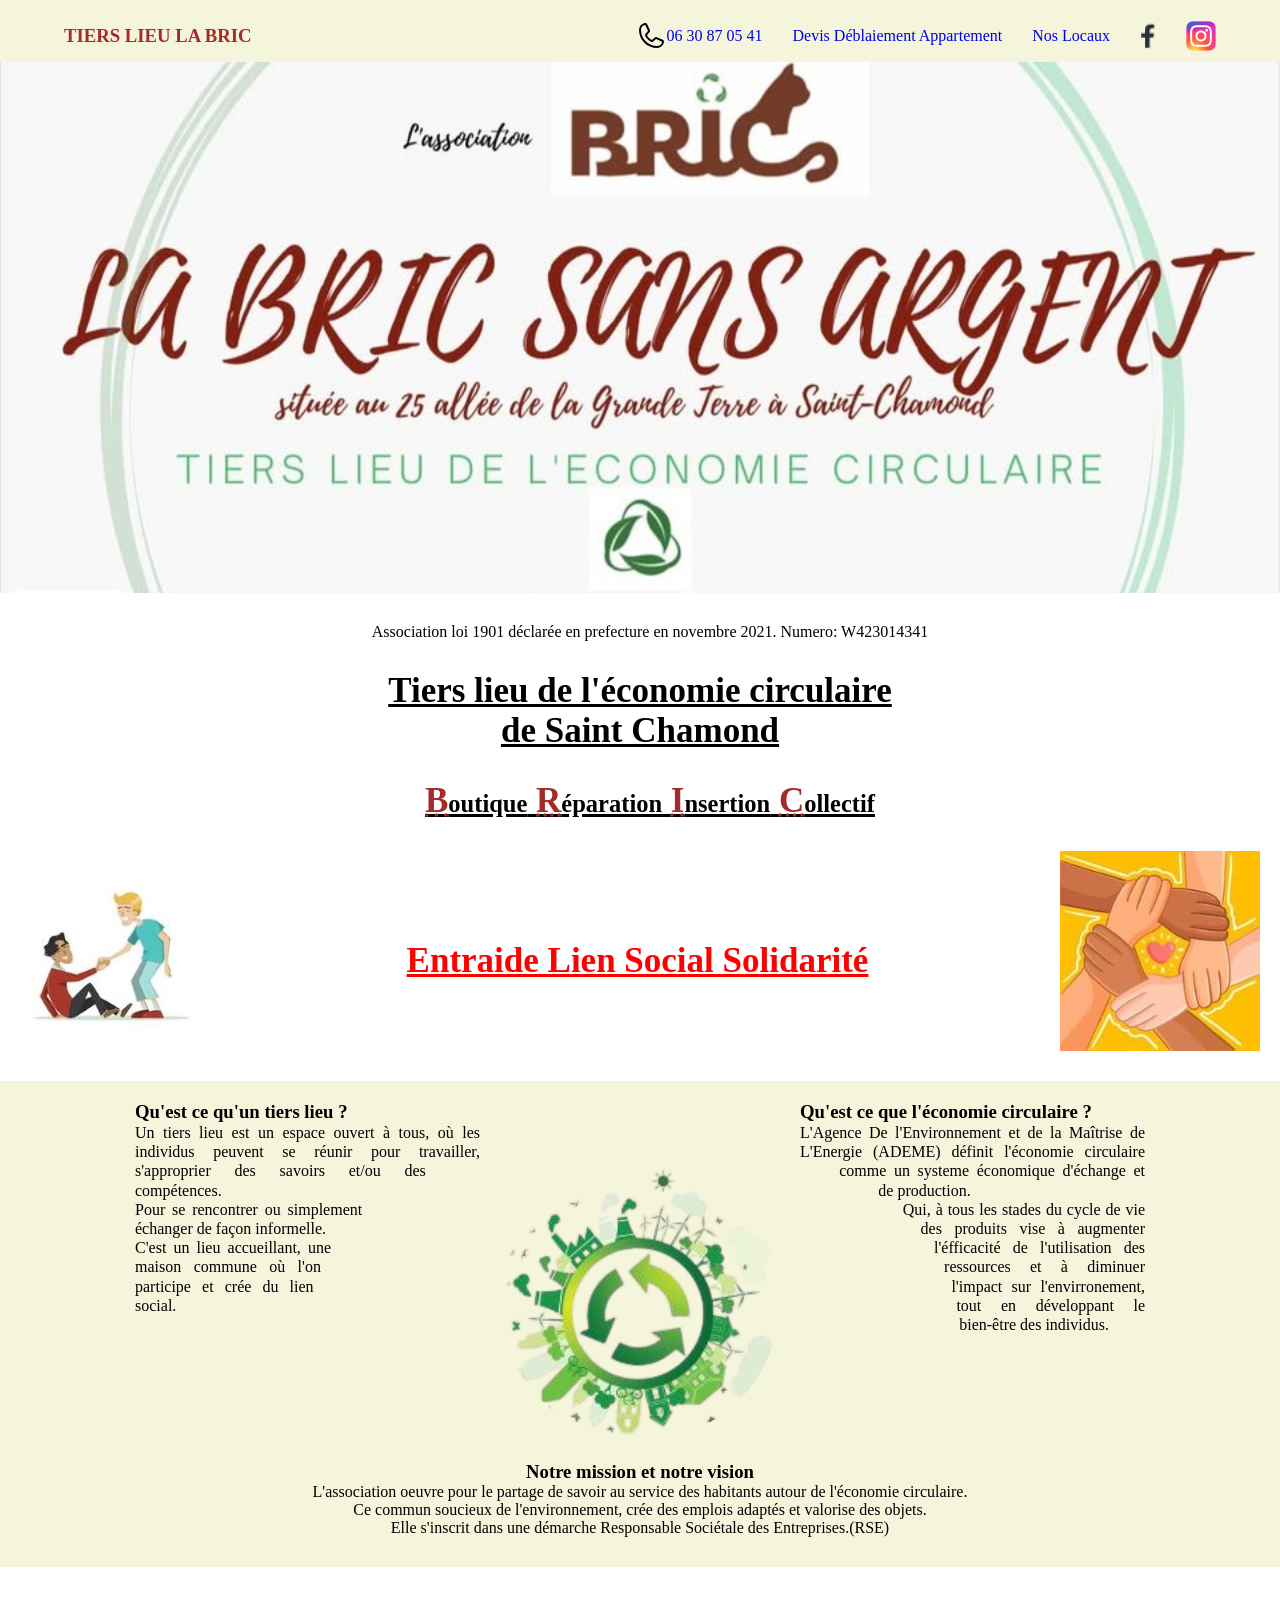
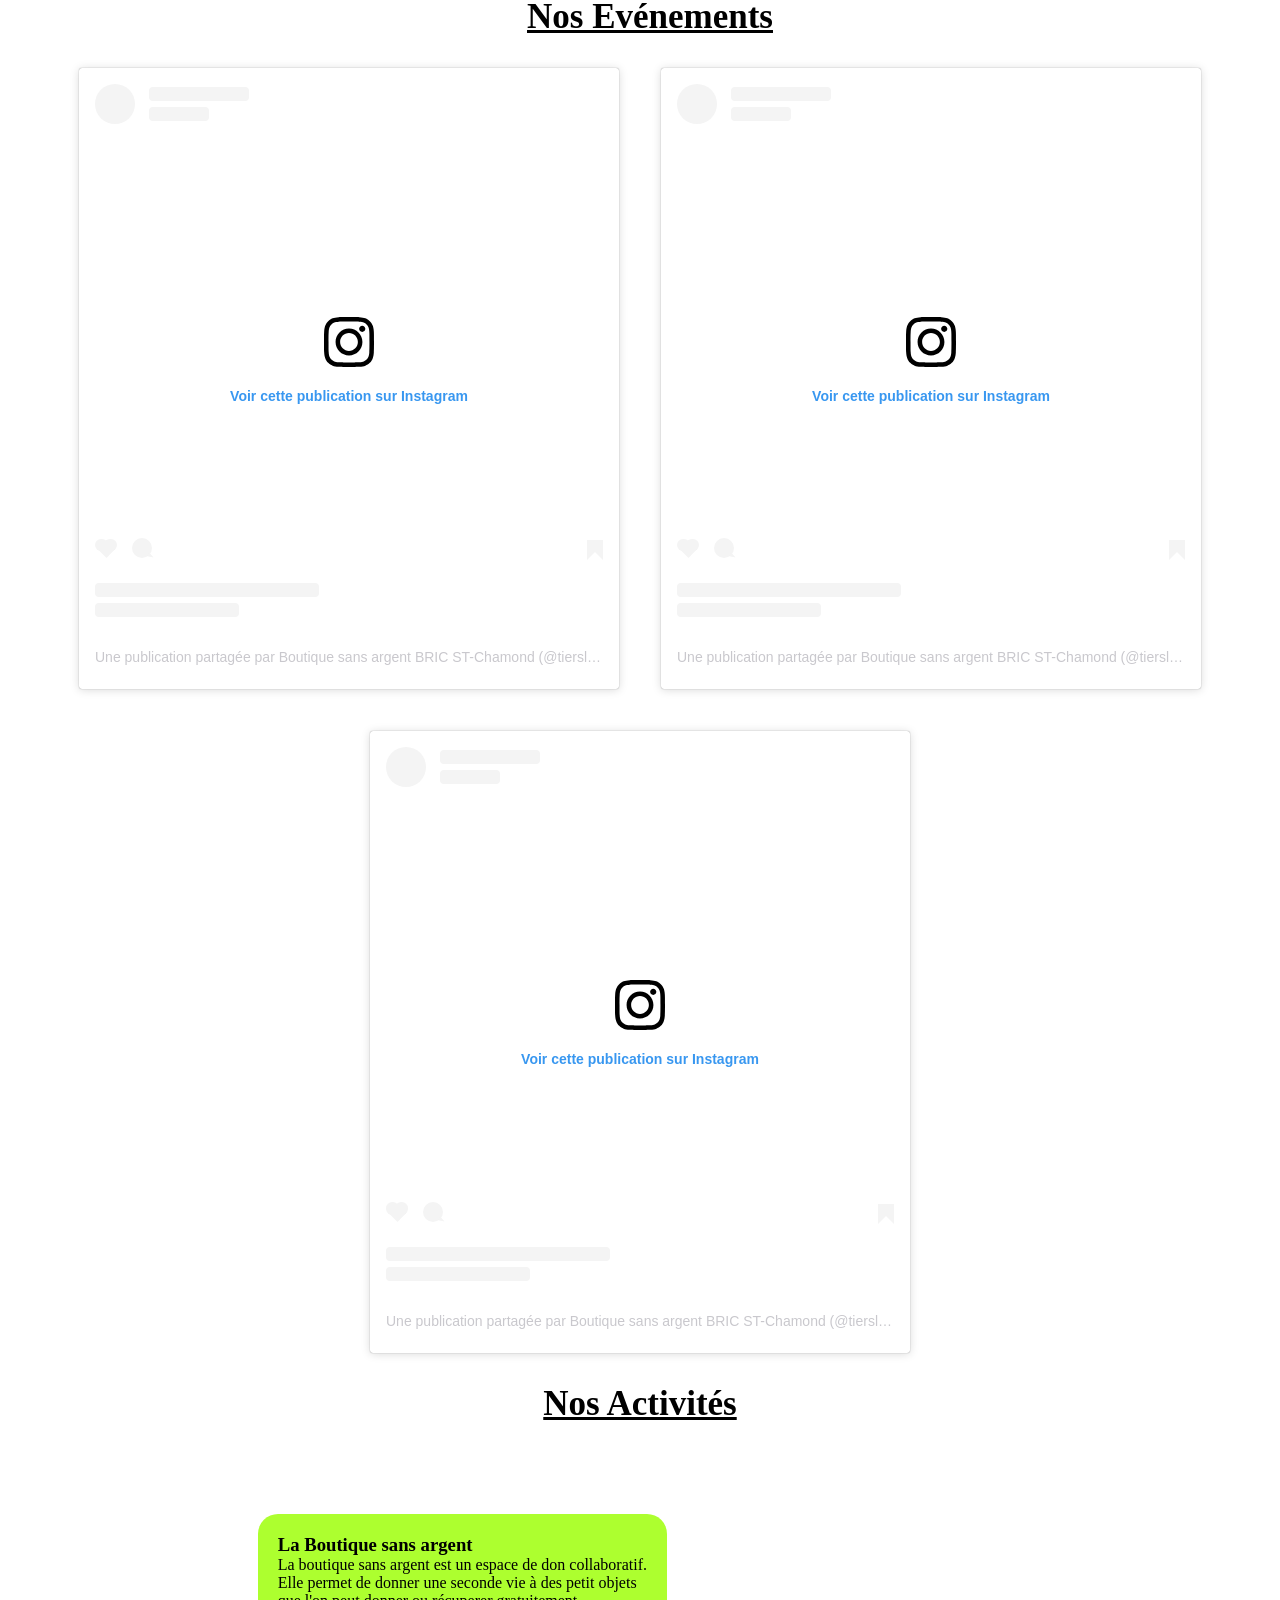
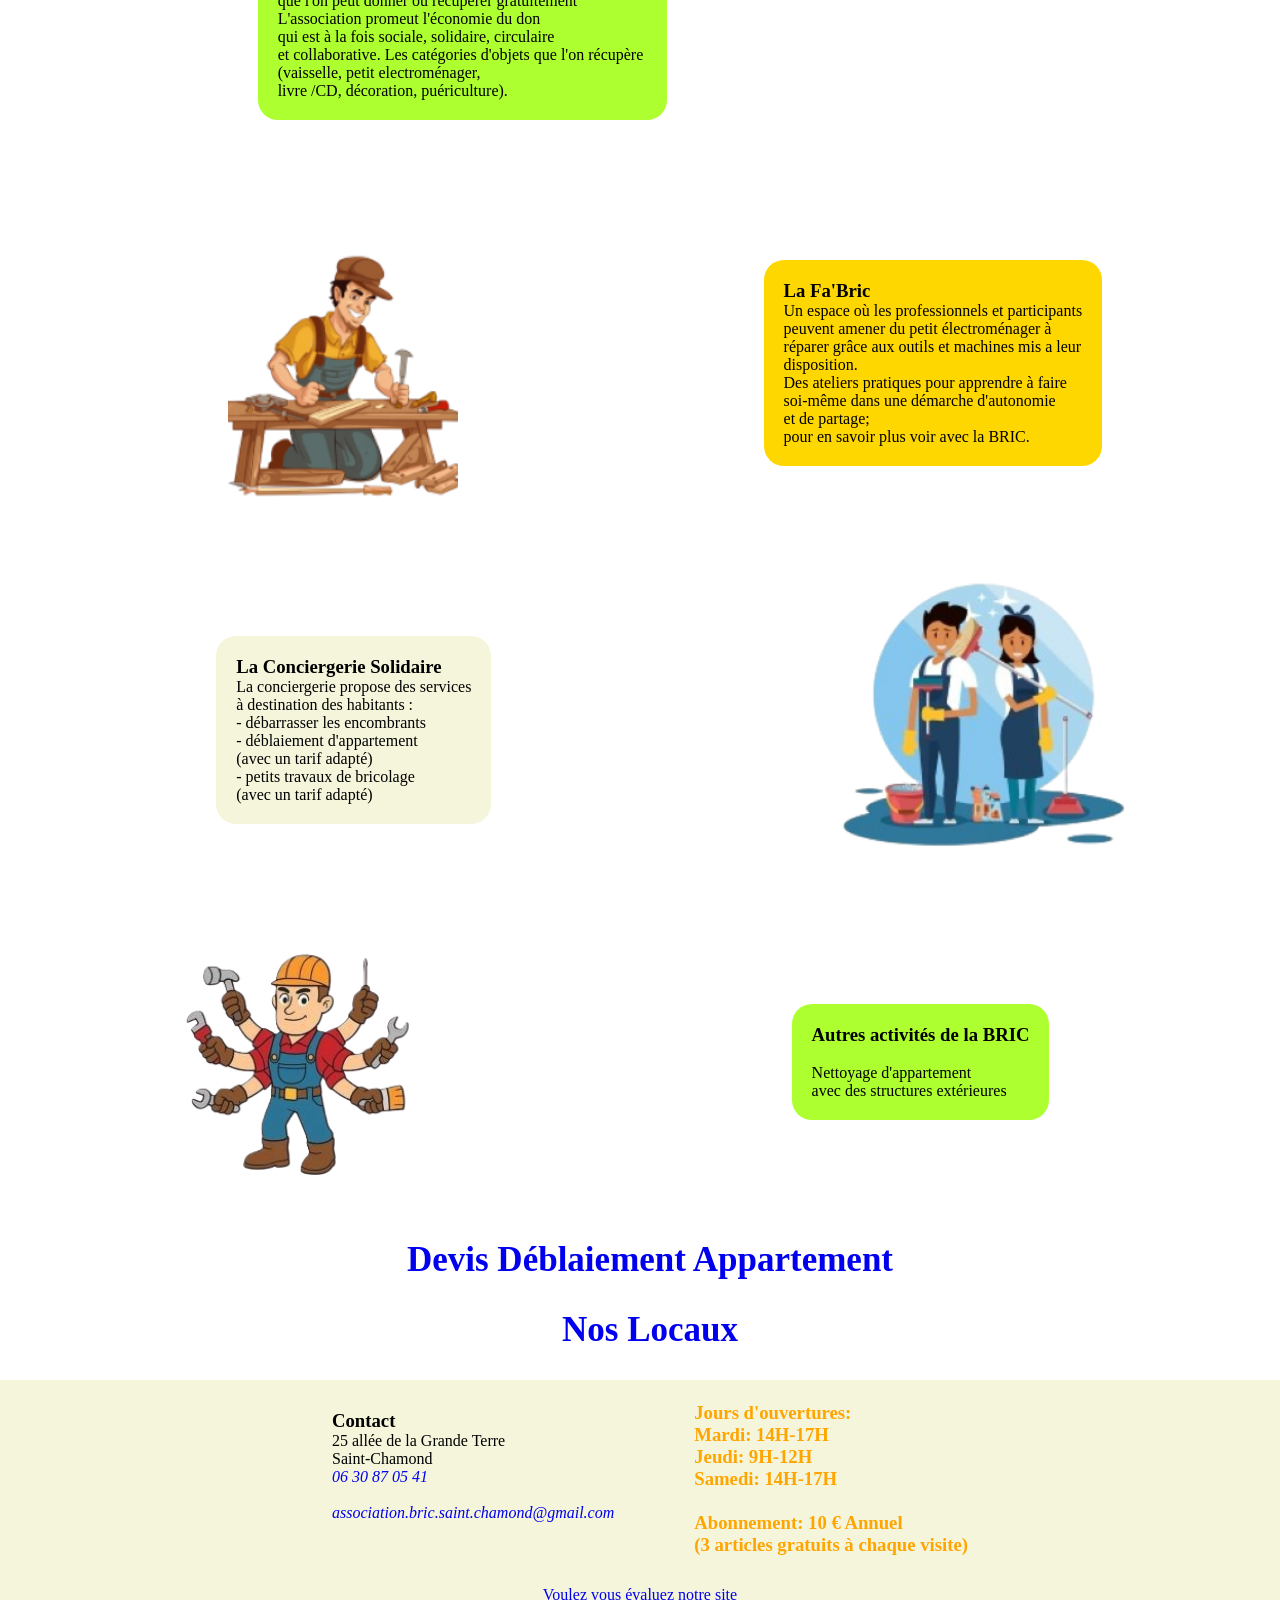
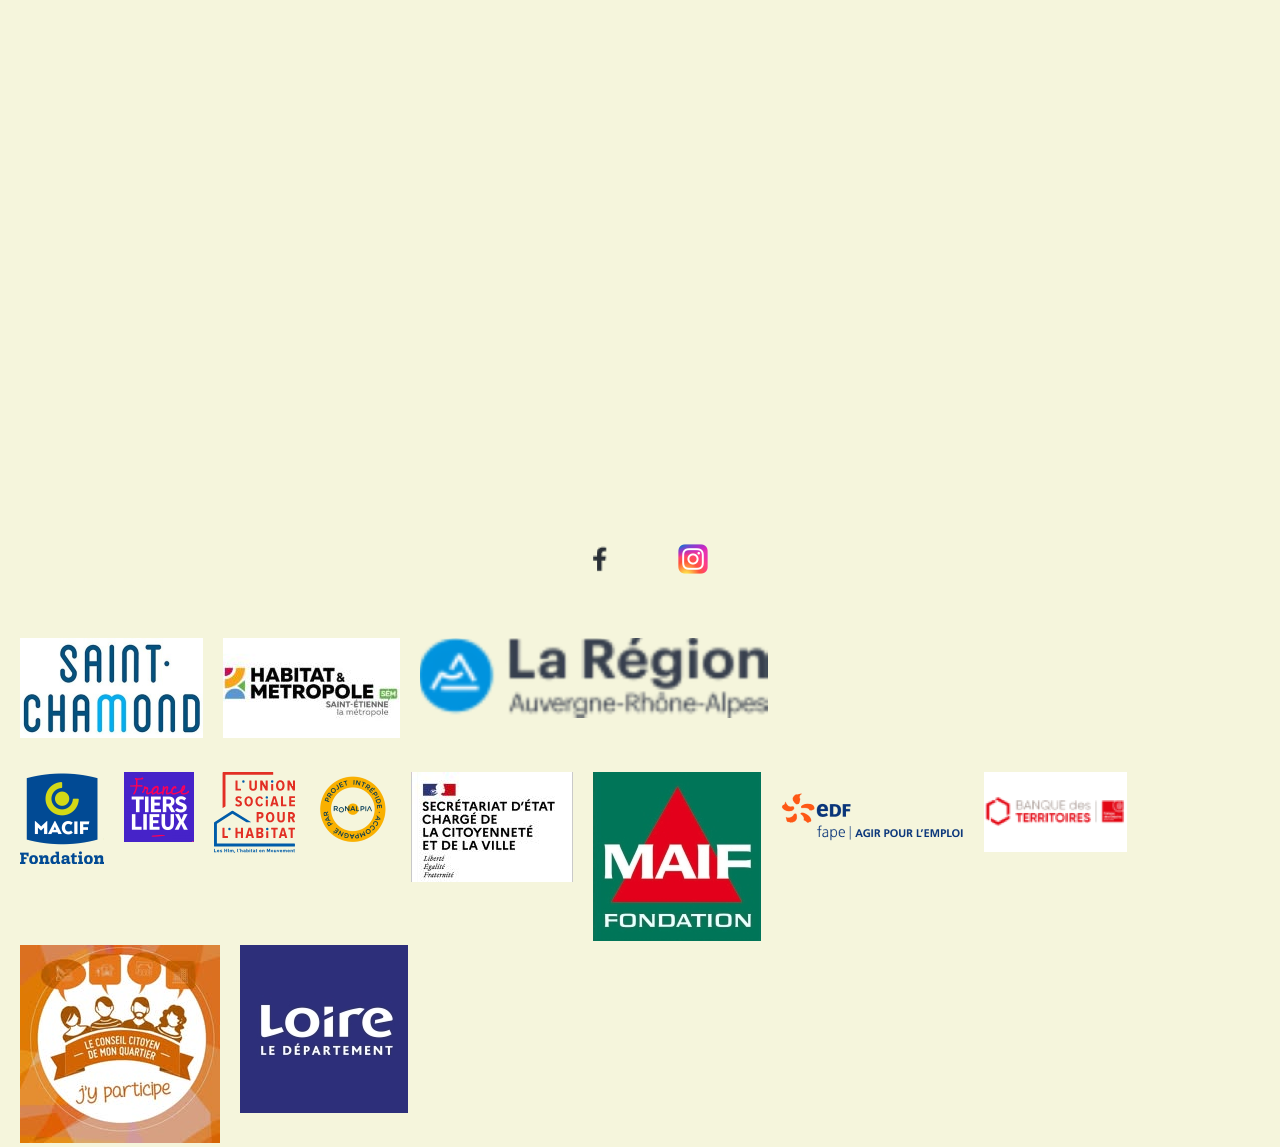
==== commit 60a00fbb: "bric 2" ====
--- a/index.html
+++ b/index.html
@@ -42,6 +42,8 @@
                         </div>
 
                         <a class="btn" href="Devis Déblaiement Appartement.html">Devis Déblaiement Appartement</a>
+
+                        <a class="btn" href="Nos locaux.html">Nos Locaux</a>
 
                         <a class="btn" href="https://www.facebook.com/profile.php?id=100093607410689&locale=fr_FR">
 
@@ -326,11 +328,11 @@
         <div>
 
             <blockquote class="instagram-media"
-                data-instgrm-permalink="https://www.instagram.com/p/DdhH0sDoarE/?utm_source=ig_embed&amp;utm_campaign=loading"
+                data-instgrm-permalink="https://www.instagram.com/p/DeT2ZglI2wq/?utm_source=ig_embed&amp;utm_campaign=loading"
                 data-instgrm-version="14"
                 style=" background:#FFF; border:0; border-radius:3px; box-shadow:0 0 1px 0 rgba(0,0,0,0.5),0 1px 10px 0 rgba(0,0,0,0.15); margin: 1px; max-width:540px; min-width:326px; padding:0; width:99.375%; width:-webkit-calc(100% - 2px); width:calc(100% - 2px);">
                 <div style="padding:16px;"> <a
-                        href="https://www.instagram.com/p/DdhH0sDoarE/?utm_source=ig_embed&amp;utm_campaign=loading"
+                        href="https://www.instagram.com/p/DeT2ZglI2wq/?utm_source=ig_embed&amp;utm_campaign=loading"
                         style=" background:#FFFFFF; line-height:0; padding:0 0; text-align:center; text-decoration:none; width:100%;"
                         target="_blank">
                         <div style=" display: flex; flex-direction: row; align-items: center;">
@@ -410,29 +412,28 @@
                     </a>
                     <p
                         style=" color:#c9c8cd; font-family:Arial,sans-serif; font-size:14px; line-height:17px; margin-bottom:0; margin-top:8px; overflow:hidden; padding:8px 0 7px; text-align:center; text-overflow:ellipsis; white-space:nowrap;">
-                        <a href="https://www.instagram.com/p/DdhH0sDoarE/?utm_source=ig_embed&amp;utm_campaign=loading"
+                        <a href="https://www.instagram.com/p/DeT2ZglI2wq/?utm_source=ig_embed&amp;utm_campaign=loading"
                             style=" color:#c9c8cd; font-family:Arial,sans-serif; font-size:14px; font-style:normal; font-weight:normal; line-height:17px; text-decoration:none;"
                             target="_blank">Une publication partagée par Boutique sans argent BRIC ST-Chamond
                             (@tierslieubric)</a></p>
-
                 </div>
-                
             </blockquote>
-
             <script async src="//www.instagram.com/embed.js"></script>
 
+            <script async src="//www.instagram.com/embed.js"></script>
+
         </div>
 
         <!-- 2eme Paragraphe -->
 
         <div>
 
-            <blockquote class="instagram-media" data-instgrm-captioned
-                data-instgrm-permalink="https://www.instagram.com/reel/DdOYGbpovZP/?utm_source=ig_embed&amp;utm_campaign=loading"
+            <blockquote class="instagram-media"
+                data-instgrm-permalink="https://www.instagram.com/p/DdhH0sDoarE/?utm_source=ig_embed&amp;utm_campaign=loading"
                 data-instgrm-version="14"
                 style=" background:#FFF; border:0; border-radius:3px; box-shadow:0 0 1px 0 rgba(0,0,0,0.5),0 1px 10px 0 rgba(0,0,0,0.15); margin: 1px; max-width:540px; min-width:326px; padding:0; width:99.375%; width:-webkit-calc(100% - 2px); width:calc(100% - 2px);">
                 <div style="padding:16px;"> <a
-                        href="https://www.instagram.com/reel/DdOYGbpovZP/?utm_source=ig_embed&amp;utm_campaign=loading"
+                        href="https://www.instagram.com/p/DdhH0sDoarE/?utm_source=ig_embed&amp;utm_campaign=loading"
                         style=" background:#FFFFFF; line-height:0; padding:0 0; text-align:center; text-decoration:none; width:100%;"
                         target="_blank">
                         <div style=" display: flex; flex-direction: row; align-items: center;">
@@ -512,11 +513,10 @@
                     </a>
                     <p
                         style=" color:#c9c8cd; font-family:Arial,sans-serif; font-size:14px; line-height:17px; margin-bottom:0; margin-top:8px; overflow:hidden; padding:8px 0 7px; text-align:center; text-overflow:ellipsis; white-space:nowrap;">
-                        <a href="https://www.instagram.com/reel/DdOYGbpovZP/?utm_source=ig_embed&amp;utm_campaign=loading"
+                        <a href="https://www.instagram.com/p/DdhH0sDoarE/?utm_source=ig_embed&amp;utm_campaign=loading"
                             style=" color:#c9c8cd; font-family:Arial,sans-serif; font-size:14px; font-style:normal; font-weight:normal; line-height:17px; text-decoration:none;"
                             target="_blank">Une publication partagée par Boutique sans argent BRIC ST-Chamond
                             (@tierslieubric)</a>
-
                     </p>
 
                 </div>
@@ -532,11 +532,11 @@
         <div>
 
             <blockquote class="instagram-media" data-instgrm-captioned
-                data-instgrm-permalink="https://www.instagram.com/reel/Dcrdx0aoDUW/?utm_source=ig_embed&amp;utm_campaign=loading"
+                data-instgrm-permalink="https://www.instagram.com/reel/DdOYGbpovZP/?utm_source=ig_embed&amp;utm_campaign=loading"
                 data-instgrm-version="14"
                 style=" background:#FFF; border:0; border-radius:3px; box-shadow:0 0 1px 0 rgba(0,0,0,0.5),0 1px 10px 0 rgba(0,0,0,0.15); margin: 1px; max-width:540px; min-width:326px; padding:0; width:99.375%; width:-webkit-calc(100% - 2px); width:calc(100% - 2px);">
                 <div style="padding:16px;"> <a
-                        href="https://www.instagram.com/reel/Dcrdx0aoDUW/?utm_source=ig_embed&amp;utm_campaign=loading"
+                        href="https://www.instagram.com/reel/DdOYGbpovZP/?utm_source=ig_embed&amp;utm_campaign=loading"
                         style=" background:#FFFFFF; line-height:0; padding:0 0; text-align:center; text-decoration:none; width:100%;"
                         target="_blank">
                         <div style=" display: flex; flex-direction: row; align-items: center;">
@@ -616,10 +616,11 @@
                     </a>
                     <p
                         style=" color:#c9c8cd; font-family:Arial,sans-serif; font-size:14px; line-height:17px; margin-bottom:0; margin-top:8px; overflow:hidden; padding:8px 0 7px; text-align:center; text-overflow:ellipsis; white-space:nowrap;">
-                        <a href="https://www.instagram.com/reel/Dcrdx0aoDUW/?utm_source=ig_embed&amp;utm_campaign=loading"
+                        <a href="https://www.instagram.com/reel/DdOYGbpovZP/?utm_source=ig_embed&amp;utm_campaign=loading"
                             style=" color:#c9c8cd; font-family:Arial,sans-serif; font-size:14px; font-style:normal; font-weight:normal; line-height:17px; text-decoration:none;"
                             target="_blank">Une publication partagée par Boutique sans argent BRIC ST-Chamond
                             (@tierslieubric)</a>
+
                     </p>
 
                 </div>
@@ -818,7 +819,7 @@
         <div class="">
 
             <h2>
-                <a href="Devis Déblaiement Appartement.html" class="">Devis Déblaiement Appartement</a>
+                <a href="Devis Déblaiement Appartement.html">Devis Déblaiement Appartement</a>
 
             </h2>
 
@@ -839,6 +840,20 @@
         </div>
 
     </section>
+
+    <!--<section class="flex justify-center margin-top-30 marginleft">
+
+        <div>
+
+            <h2>
+
+                <a href="Transformation de Locaux.html">La Transformation de Locaux après le Déblaiement</a>
+
+            </h2>
+
+        </div>
+
+    </section>-->
 
     <!-- footer -->
 
--- a/style.css
+++ b/style.css
@@ -460,7 +460,7 @@
 }
 
 .gap6 {
-    gap: 80px;
+    gap: 100px;
 }
 
 .columngap {
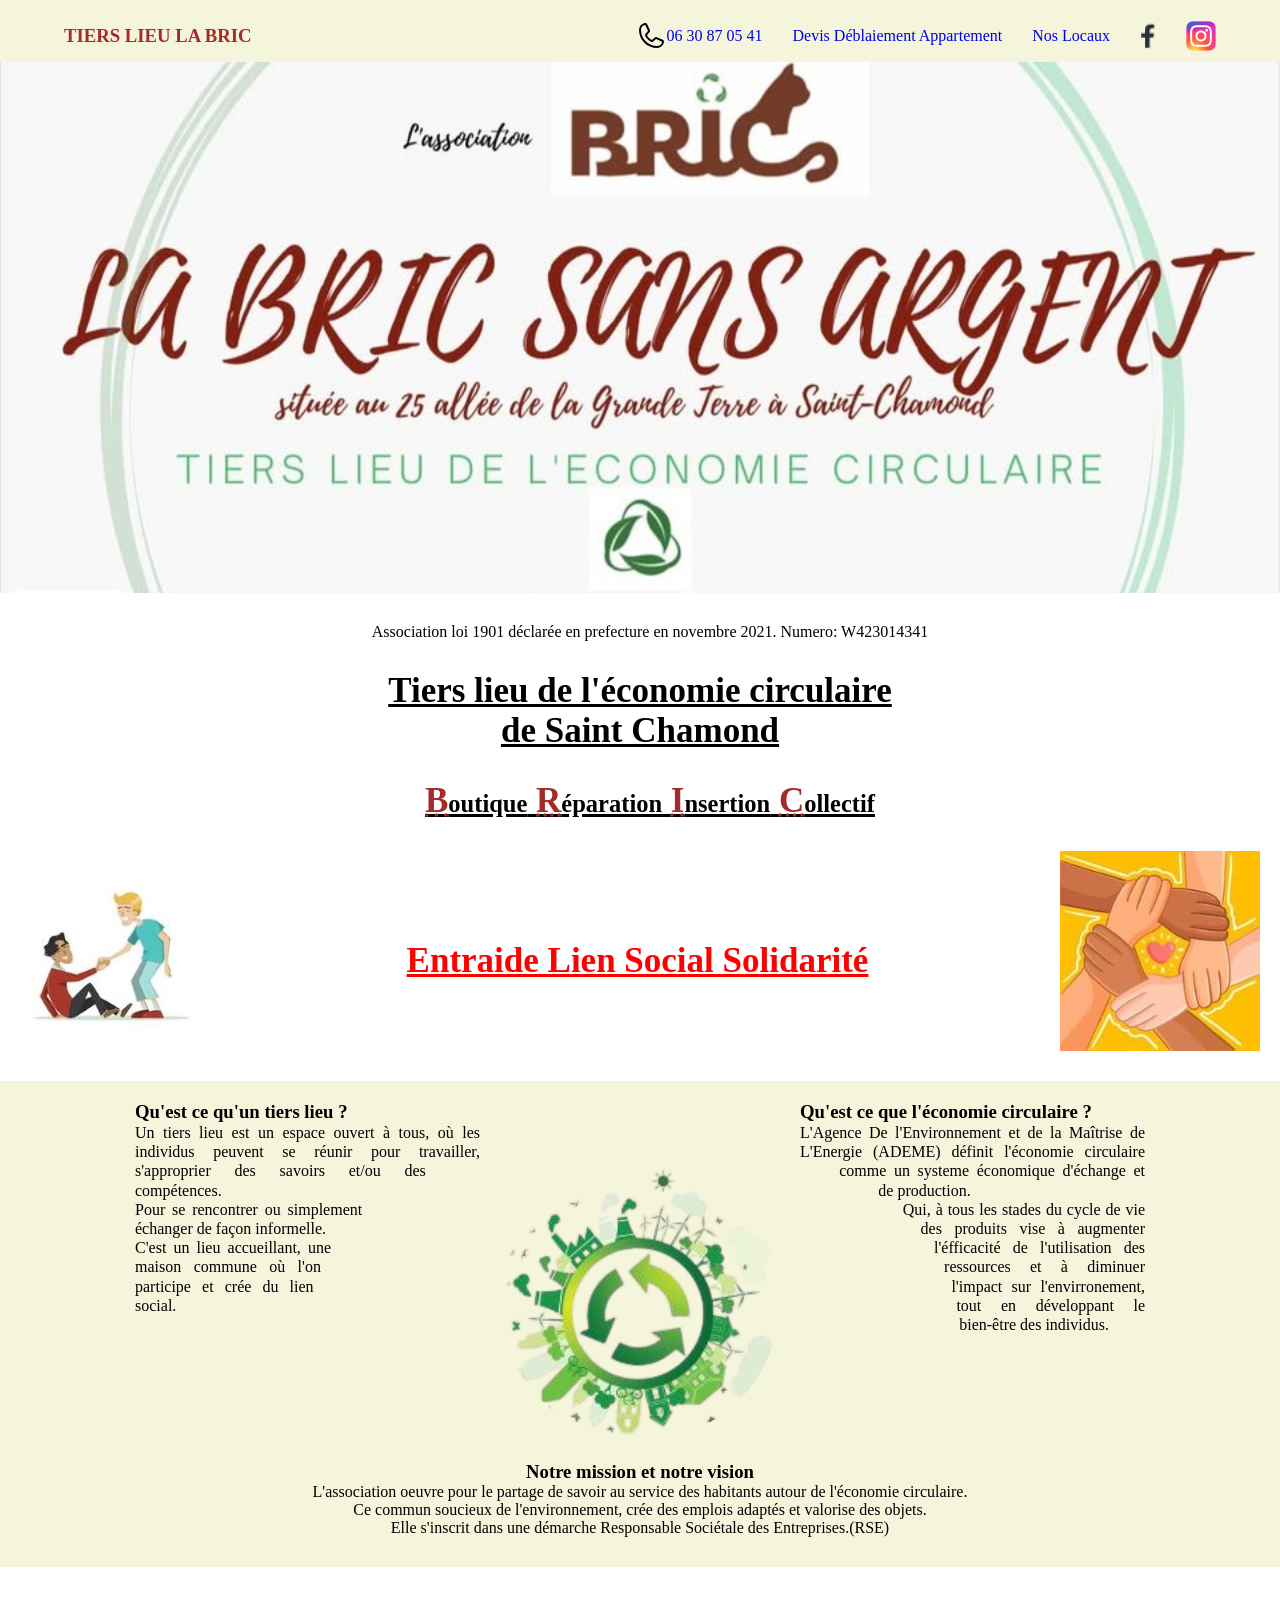
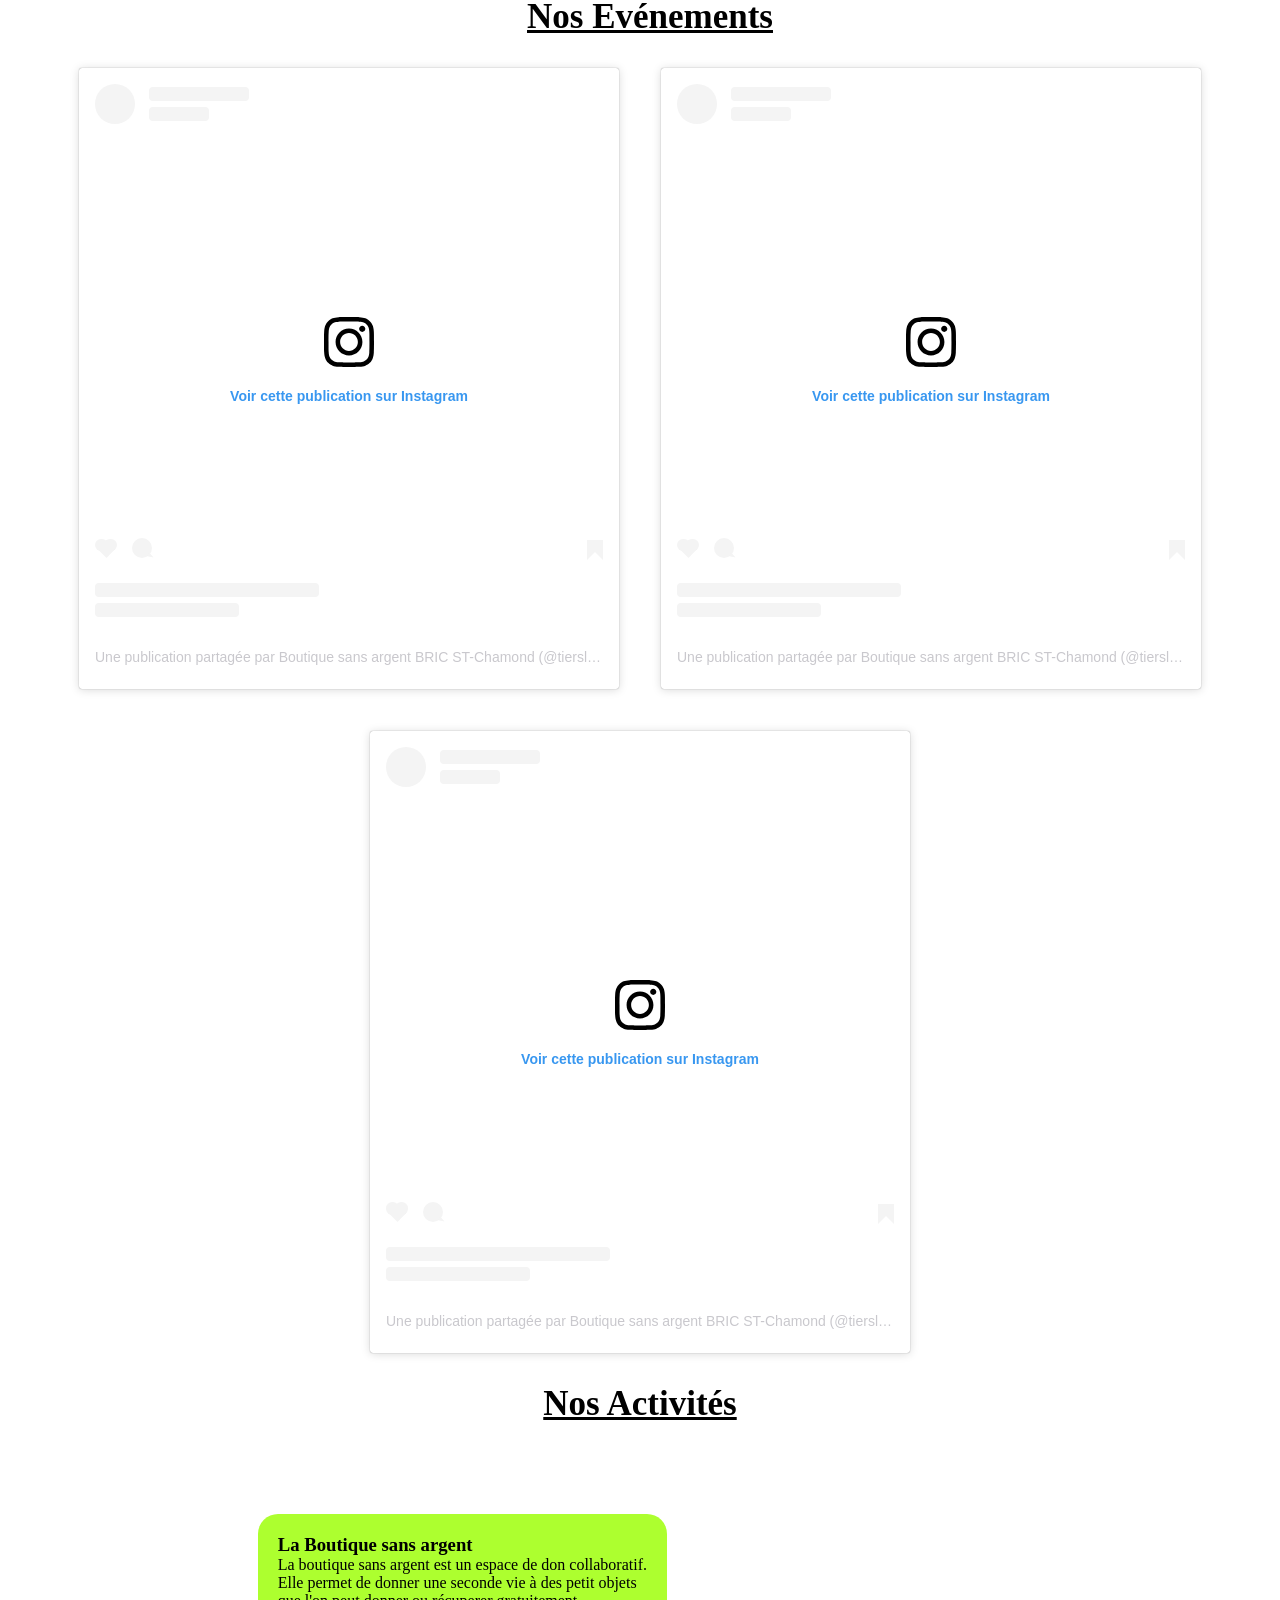
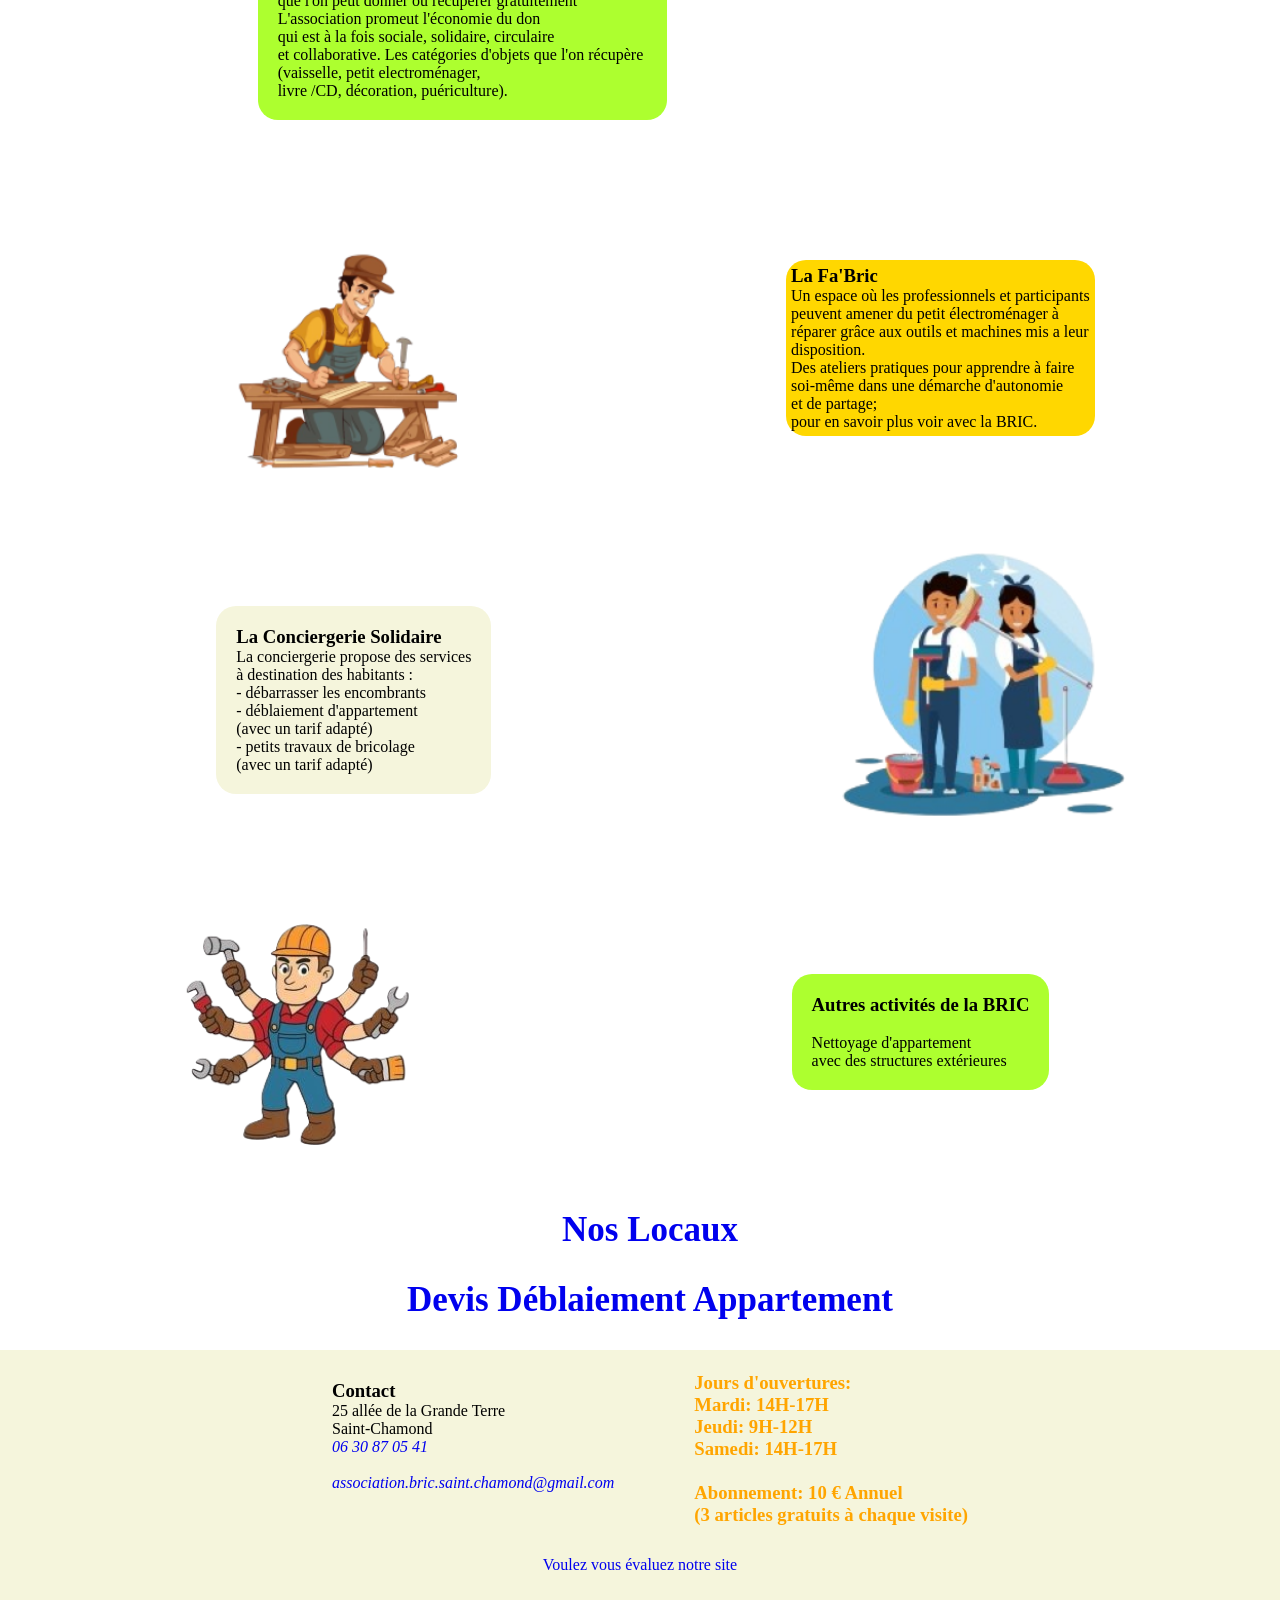
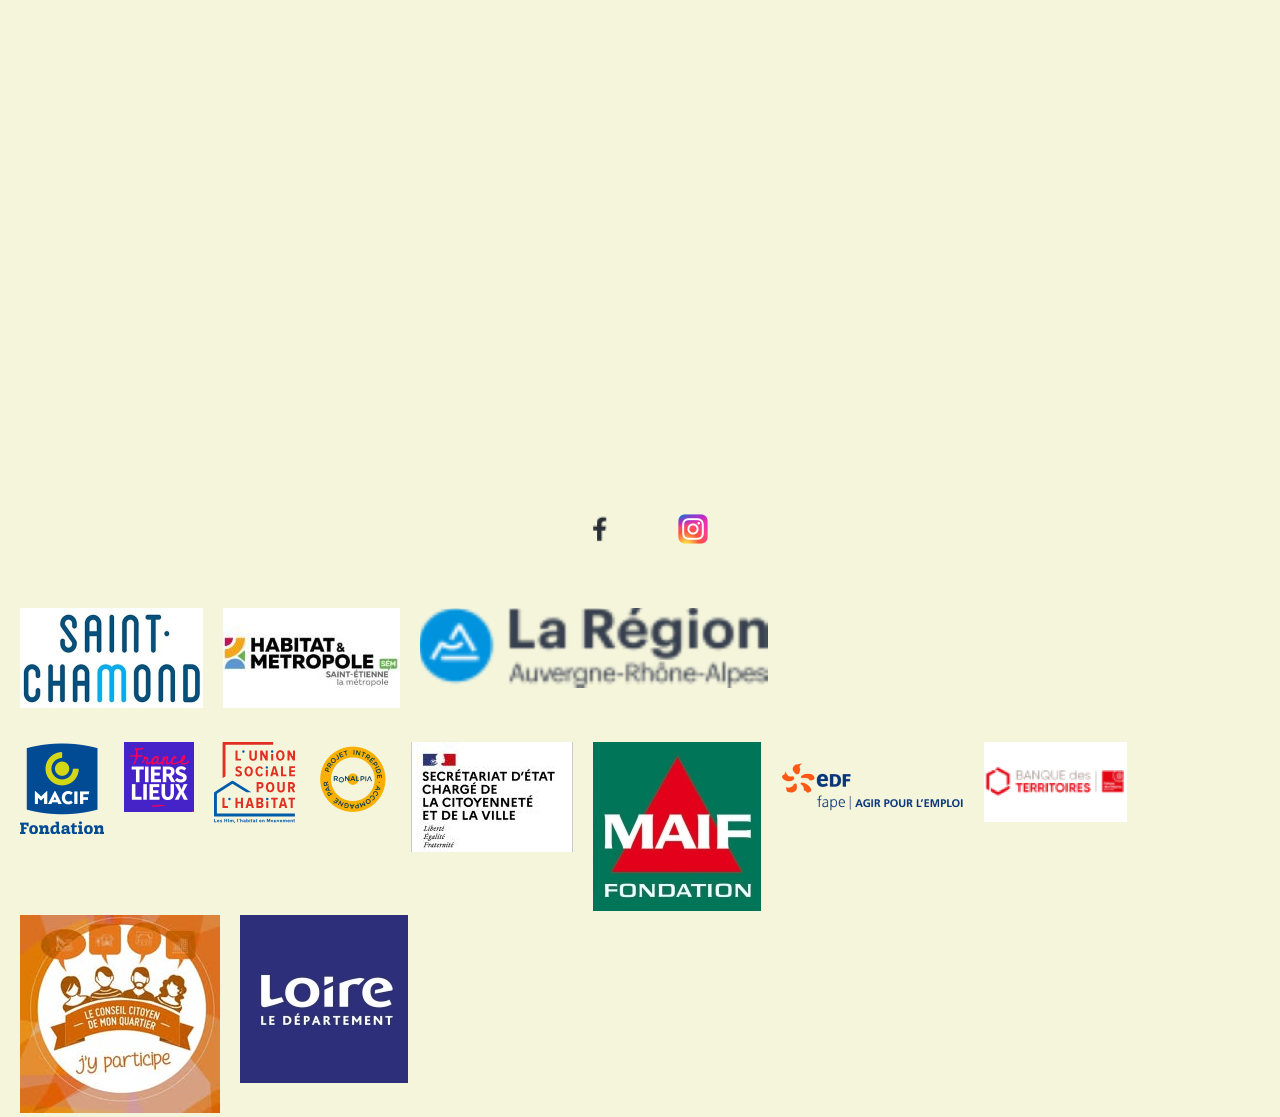
==== commit f90ca265: "bric 3" ====
--- a/index.html
+++ b/index.html
@@ -415,7 +415,8 @@
                         <a href="https://www.instagram.com/p/DeT2ZglI2wq/?utm_source=ig_embed&amp;utm_campaign=loading"
                             style=" color:#c9c8cd; font-family:Arial,sans-serif; font-size:14px; font-style:normal; font-weight:normal; line-height:17px; text-decoration:none;"
                             target="_blank">Une publication partagée par Boutique sans argent BRIC ST-Chamond
-                            (@tierslieubric)</a></p>
+                            (@tierslieubric)</a>
+                    </p>
                 </div>
             </blockquote>
             <script async src="//www.instagram.com/embed.js"></script>
@@ -816,6 +817,20 @@
 
     <section class="flex justify-center margin-top-30 marginleft">
 
+        <div>
+
+            <h2>
+
+                <a href="Nos locaux.html">Nos Locaux</a>
+
+            </h2>
+
+        </div>
+
+    </section>
+
+    <section class="flex justify-center margin-top-30 marginleft">
+
         <div class="">
 
             <h2>
@@ -827,27 +842,27 @@
 
     </section>
 
+    <!--<section class="flex justify-center margin-top-30 marginleft">
+
+        <div>
+
+            <h2>
+
+                <a href="Transformation de Locaux.html">La Transformation de Locaux après le Déblaiement</a>
+
+            </h2>
+
+        </div>
+
+    </section>
+
     <section class="flex justify-center margin-top-30 marginleft">
 
         <div>
 
             <h2>
 
-                <a href="Nos locaux.html">Nos Locaux</a>
-
-            </h2>
-
-        </div>
-
-    </section>
-
-    <!--<section class="flex justify-center margin-top-30 marginleft">
-
-        <div>
-
-            <h2>
-
-                <a href="Transformation de Locaux.html">La Transformation de Locaux après le Déblaiement</a>
+                <a href="Annonces.html">Les Petites Annonces</a>
 
             </h2>
 
--- a/style.css
+++ b/style.css
@@ -57,6 +57,10 @@
     margin-top: 120px;
 }
 
+.margin-top-60 {
+    margin-top: 60px;
+}
+
 .marginleft {
     margin-left: 20px;
 }
@@ -373,7 +377,7 @@
 .backgroundcolor4 {
     background-color: gold;
     border-radius: 20px;
-    padding: 20px;
+    padding: 5px;
     margin: 50px;
 }
 
@@ -508,6 +512,8 @@
 
 
 
+
+
 /* --- texte en arc de cercle  --- */
 
 .arc-container-inverse {
@@ -785,112 +791,3 @@
 
 /* --- QR code --- */
 
-
-
-
-
-/* --- les fleche de l'équipe et son image --- */
-
-/* 1. Le conteneur principal (il reste fixe sur la page) */
-.photo-container {
-    max-width: 100%;
-    width: 300px;
-    height: auto;
-}
-
-/* 2. La boîte magique (c'est elle qui va TOURNER avec l'image ET les flèches) */
-.photo-wrapper {
-    position: relative;
-    width: 100%;
-    cursor: pointer;
-    /* Permet une rotation fluide en 3D */
-    transform-origin: center center;
-    transition: transform 0.1s linear;
-}
-
-.photo-wrapper img {
-    display: block;
-    width: 100%;
-    height: auto;
-    border-radius: 12px;
-}
-
-/* --- CLASSE CSS AJOUTÉE PAR LE JAVASCRIPT AU CLIC --- */
-.photo-wrapper.tourner {
-    animation: spirale-effet 2s ease-in-out;
-}
-
-/* Le scénario de la spirale (rétrécit, fait 3 tours, revient) */
-@keyframes spirale-effet {
-    0% {
-        transform: scale(1) rotate(0deg);
-    }
-
-    100% {
-        transform: scale(0) rotate(1440deg);
-    }
-}
-
-/* 3. Style des flèches */
-.arrow-marker {
-    position: absolute;
-    width: 20px;
-    height: 40px;
-    transform: translate(-50%, -100%);
-    transition: transform 0.2s ease;
-}
-
-/* Corps de la flèche */
-.arrow-marker::before {
-    content: "";
-    position: absolute;
-    top: 0;
-    left: 7px;
-    width: 6px;
-    height: 25px;
-    background-color: #ff3b30;
-    border-radius: 3px 3px 0 0;
-}
-
-/* Pointe de la flèche */
-.arrow-marker::after {
-    content: "";
-    position: absolute;
-    top: 25px;
-    left: 0;
-    width: 0;
-    height: 0;
-    border-left: 10px solid transparent;
-    border-right: 10px solid transparent;
-    border-top: 15px solid #ff3b30;
-}
-
-/* Animation de la flèche au survol */
-.arrow-marker:hover {
-    transform: translate(-50%, -95%) scale(1.1);
-}
-
-/* 4. Style de l'infobulle */
-.tooltip {
-    position: absolute;
-    bottom: 45px;
-    left: 50%;
-    transform: translateX(-50%);
-    background-color: rgba(0, 0, 0, 0.9);
-    color: white;
-    padding: 6px 12px;
-    border-radius: 4px;
-    font-size: 14px;
-    white-space: nowrap;
-    visibility: hidden;
-    opacity: 0;
-    transition: opacity 0.2s ease;
-}
-
-.arrow-marker:hover .tooltip {
-    visibility: visible;
-    opacity: 1;
-}
-
-/* --- les fleche de l'équipe et son image --- */
-
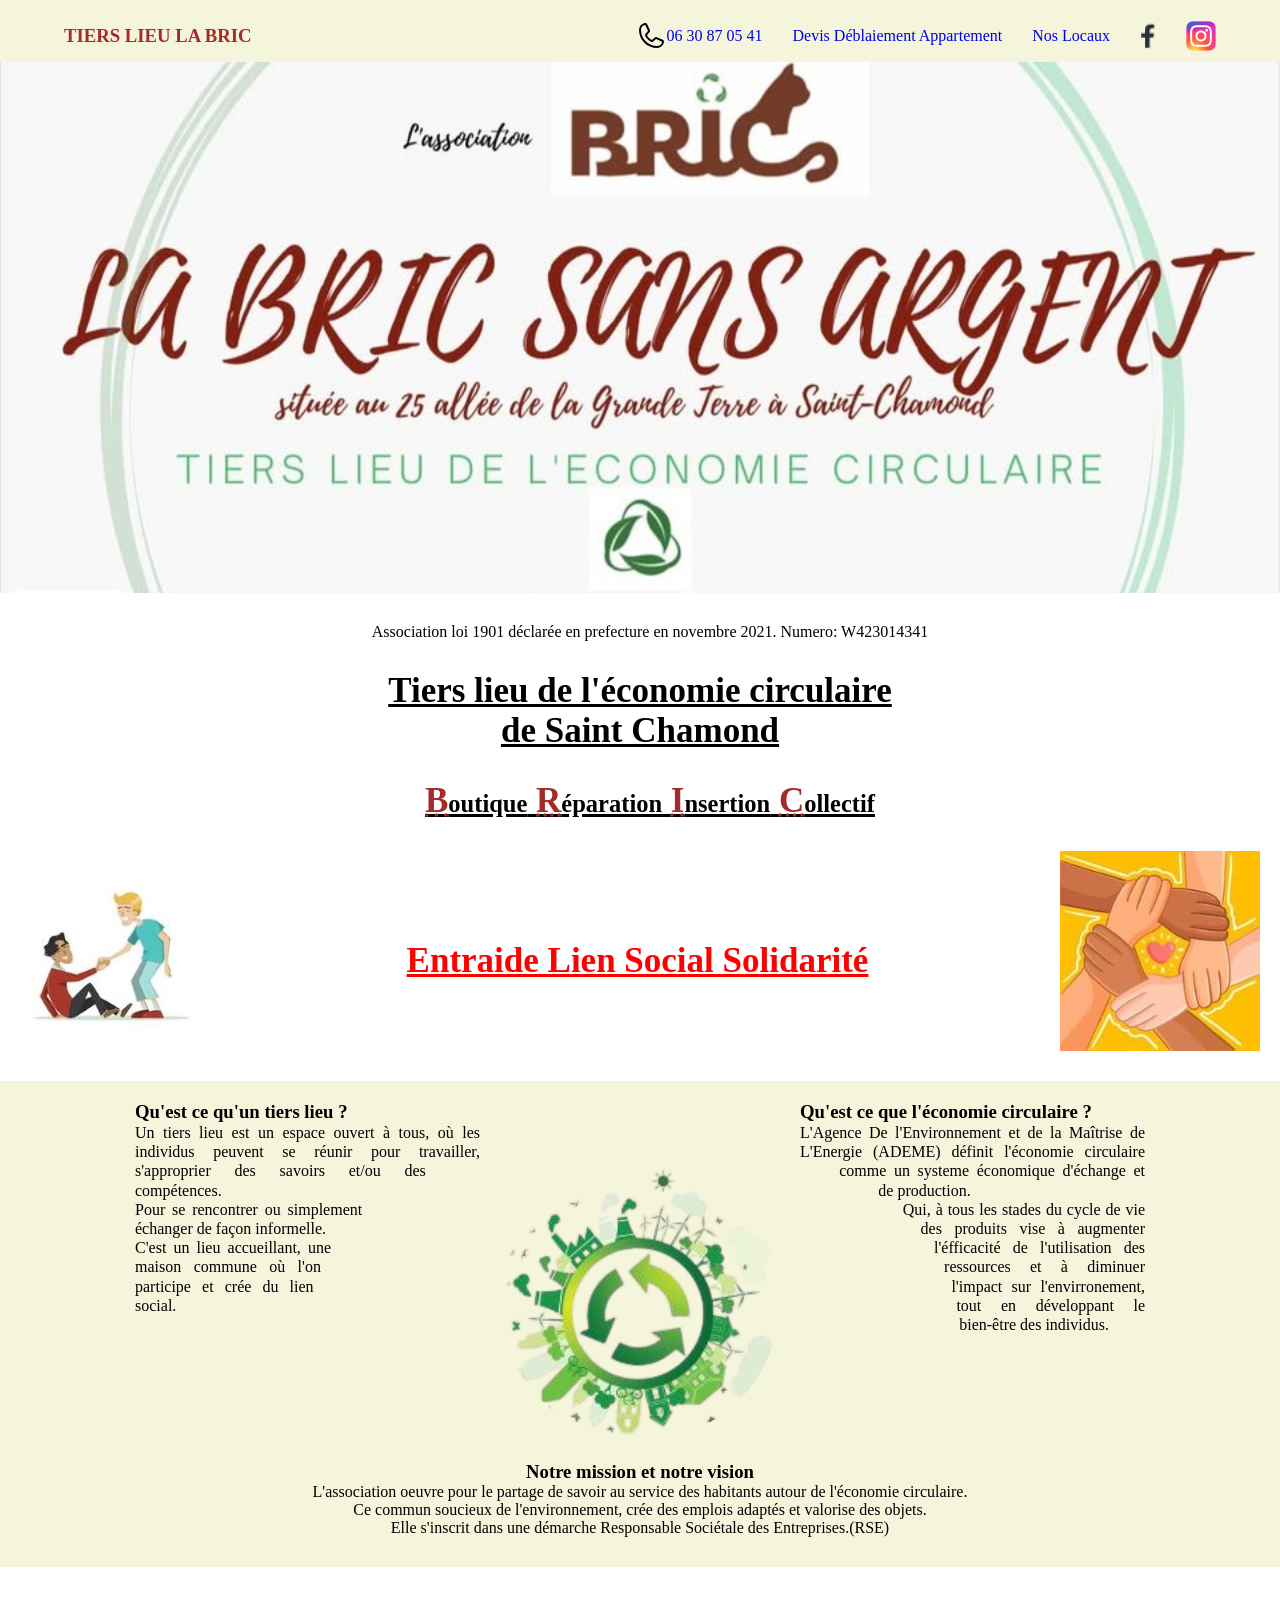
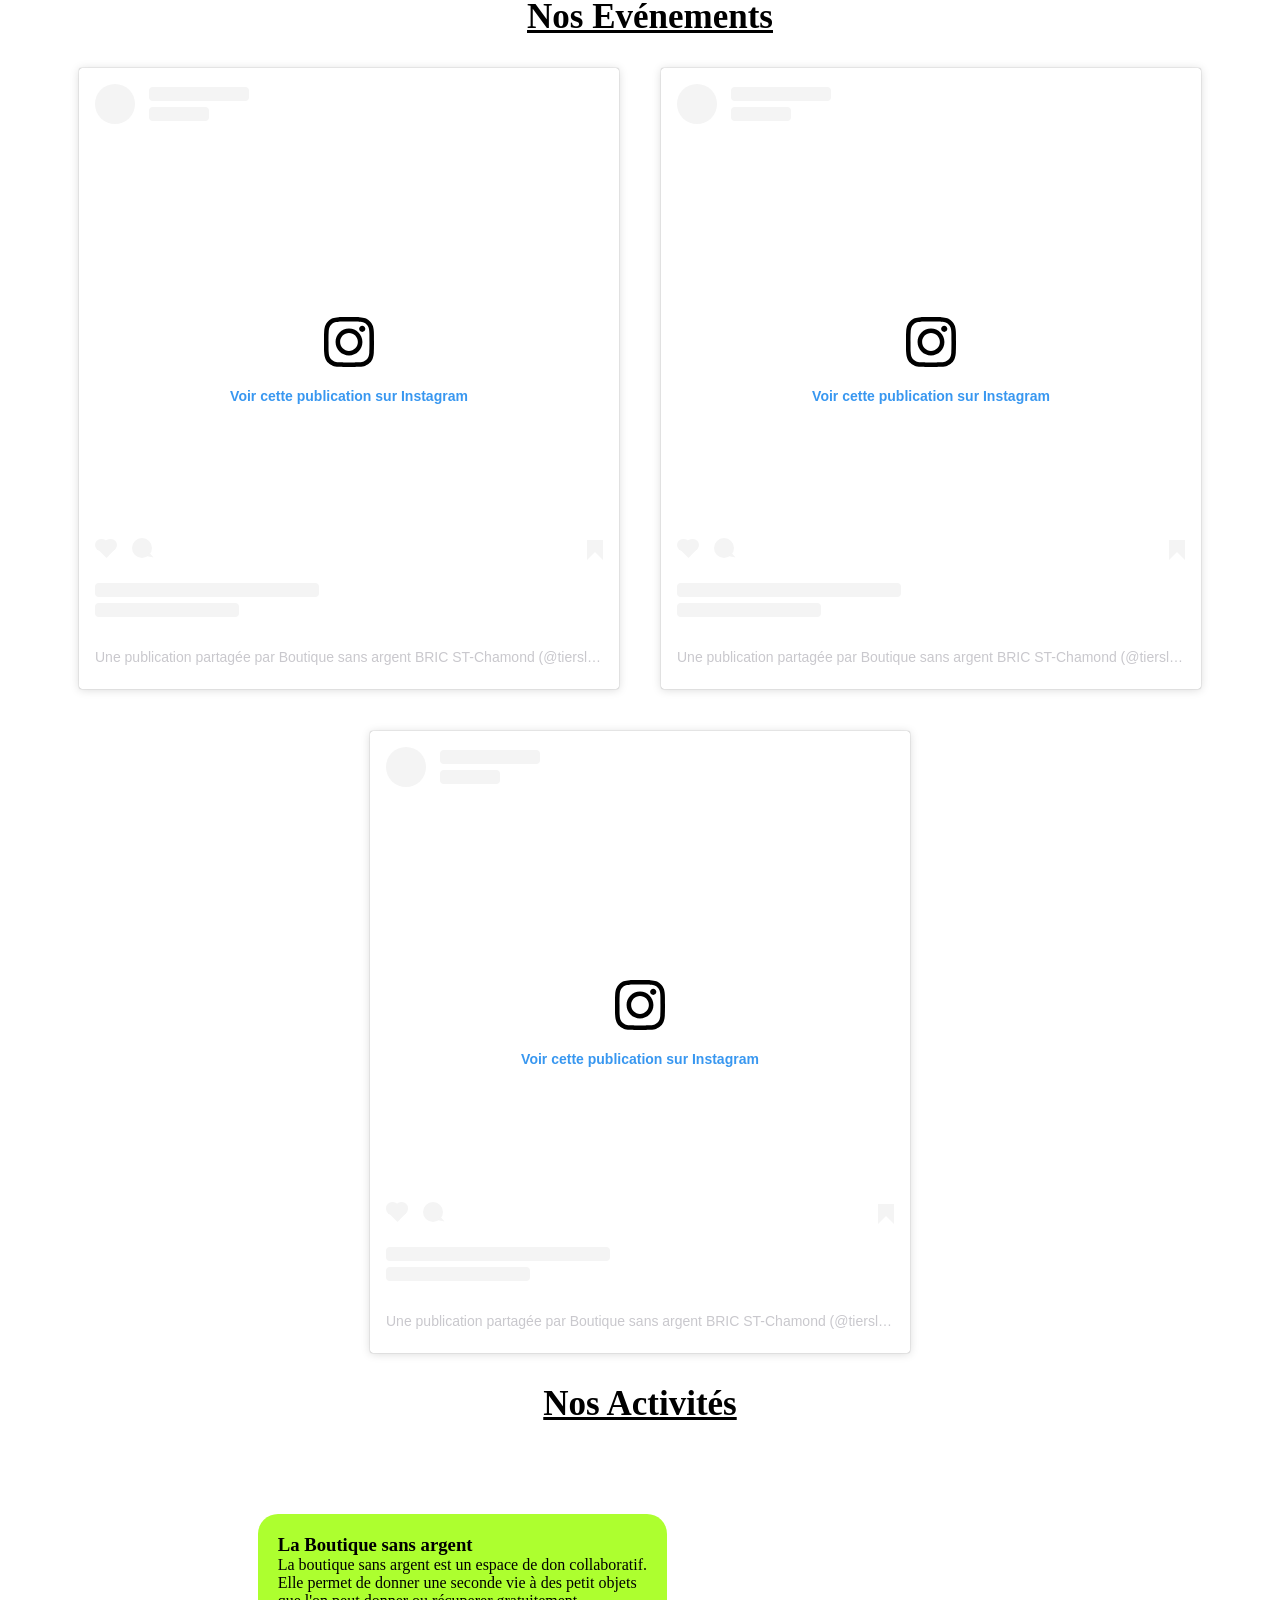
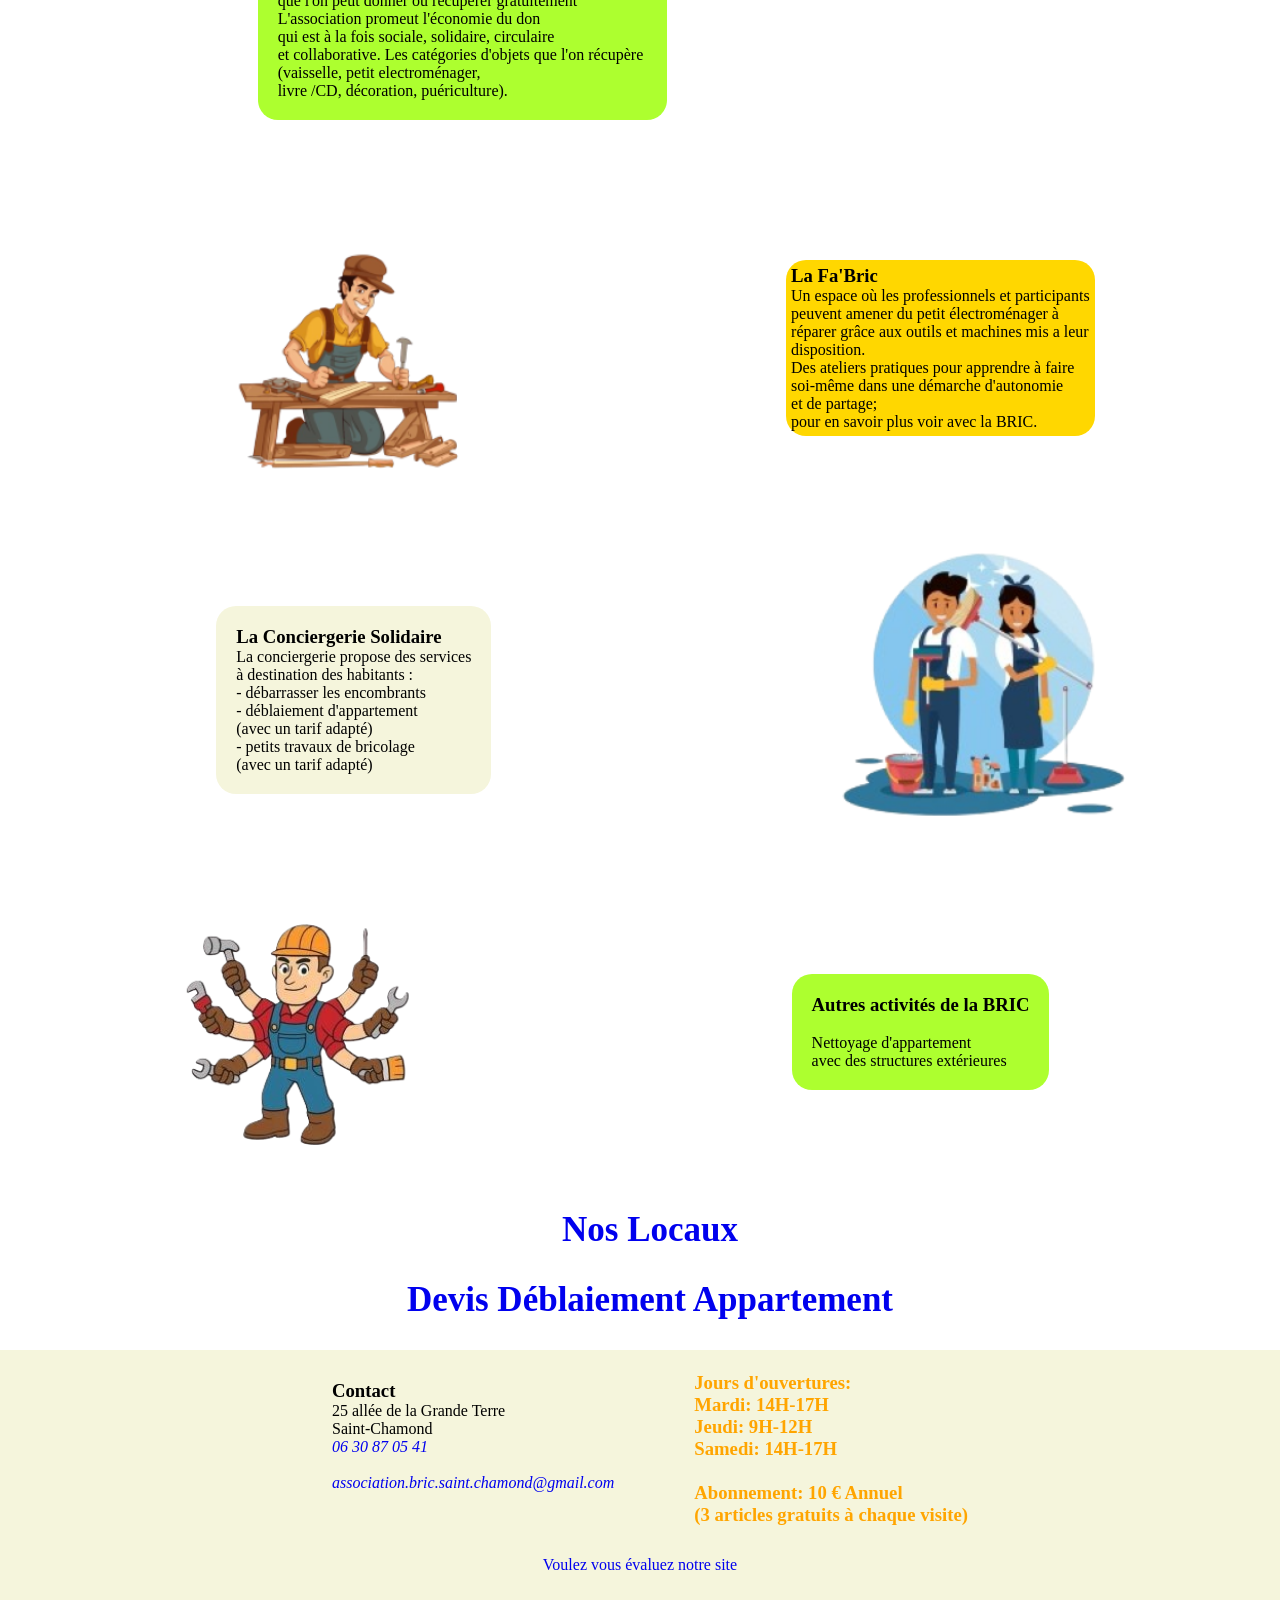
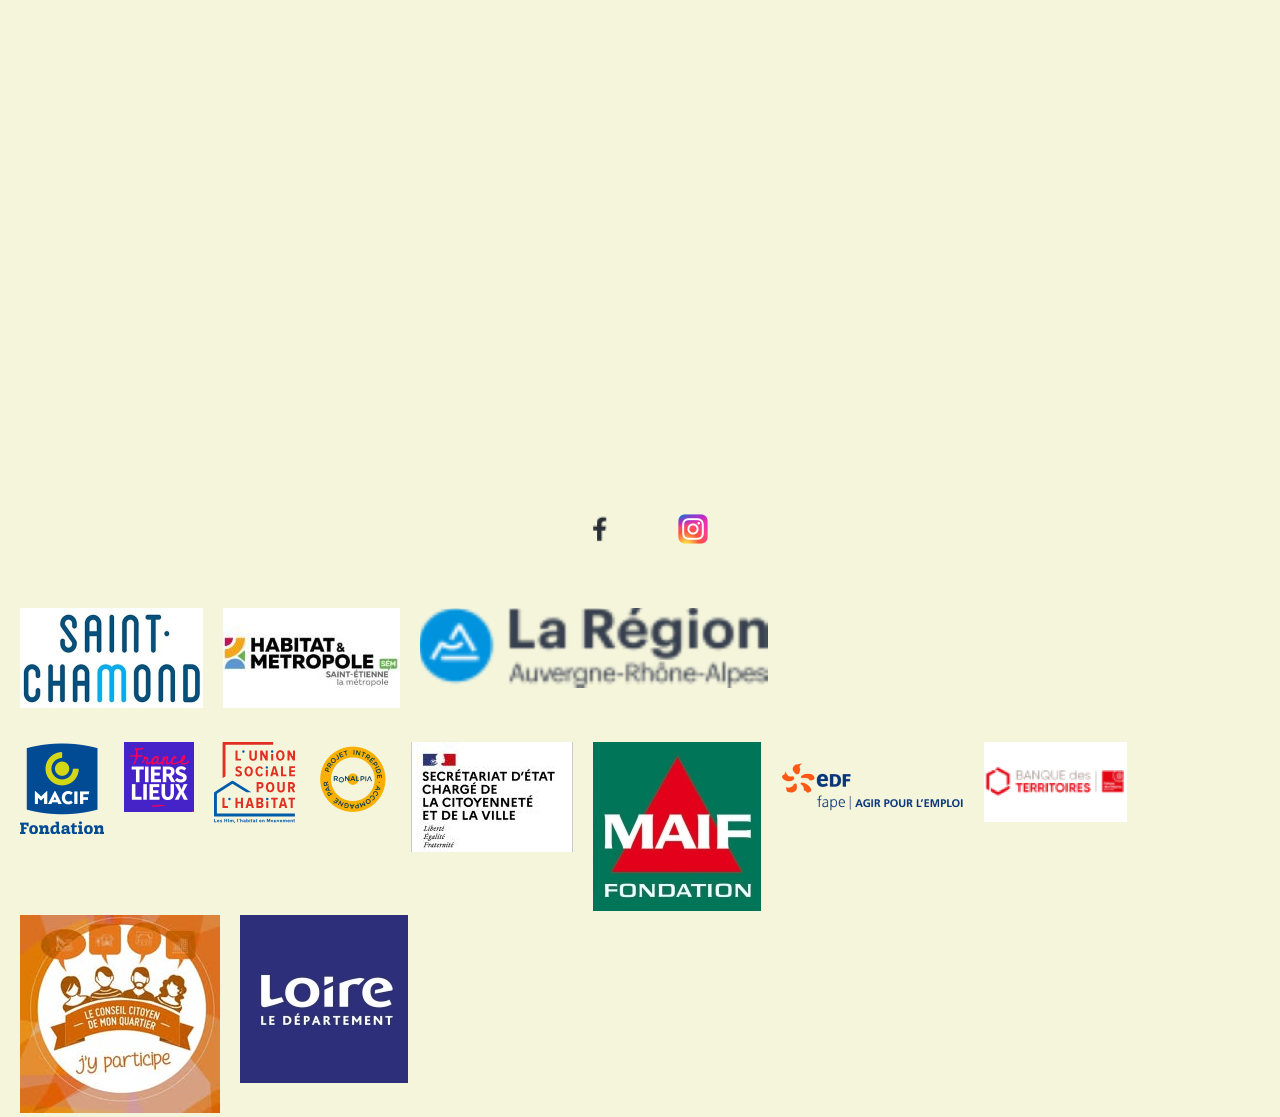
==== commit 6dd7f7d6: "bric 3" ====
--- a/index.html
+++ b/index.html
@@ -12,6 +12,8 @@
         href="https://cdn.jsdelivr.net/npm/@phosphor-icons/web@2.1.1/src/fill/style.css" />
 
     <script src="script.js"></script>
+
+    <script defer src="https://cloud.umami.is/script.js" data-website-id="29c66630-e857-498a-8f56-901c0d969ba0"></script>
 
 </head>
 
--- a/style.css
+++ b/style.css
@@ -22,8 +22,19 @@
     margin-top: 10px;
 }
 
+.btn2 {
+    background-color: greenyellow;
+    border-radius: 50px;
+    display: flex;
+    align-items: center;
+    justify-content: center;
+    cursor: pointer;
+    margin-top: 10px;
+}
+
 .btn-primary {
-    font-size: 25px;
+    font-size: 14px;
+    background-color: greenyellow;
 }
 
 .btn-secondary {
@@ -481,6 +492,7 @@
     position: sticky;
     top: 0px;
     background-color: white;
+    z-index: 100;
 }
 
 .layout-centre {
@@ -512,6 +524,67 @@
 
 
 
+/*le carrousel*/
+
+.custom-carousel {
+    position: relative;
+}
+.carousel-slide {
+    display: none;
+    
+}
+.carousel-slide.active {
+    display: block;
+}
+
+/* Conteneur des points ronds */
+.carousel-dots {
+    text-align: center;
+    position: absolute;
+    bottom: 15px;
+    width: 100%;
+    z-index: 10;
+}
+
+/* Style d'un point rond individuel */
+.dot {
+    cursor: pointer;
+    height: 12px;
+    width: 12px;
+    margin: 0 5px;
+    background-color: rgba(255, 255, 255, 0.5); /* Blanc semi-transparent */
+    border-radius: 50%; /* Rend le point parfaitement rond */
+    display: inline-block;
+    transition: background-color 0.3s ease;
+    border: 1px solid rgba(0, 0, 0, 0.3);
+}
+
+/* Style du point rond correspondant à l'image affichée */
+.dot.active {
+    background-color: #ffffff; /* Blanc opaque */
+    transform: scale(1.2); /* Légèrement plus grand */
+}
+
+
+
+
+
+
+
+
+
+
+
+
+
+
+
+
+
+
+
+
+
 
 
 /* --- texte en arc de cercle  --- */
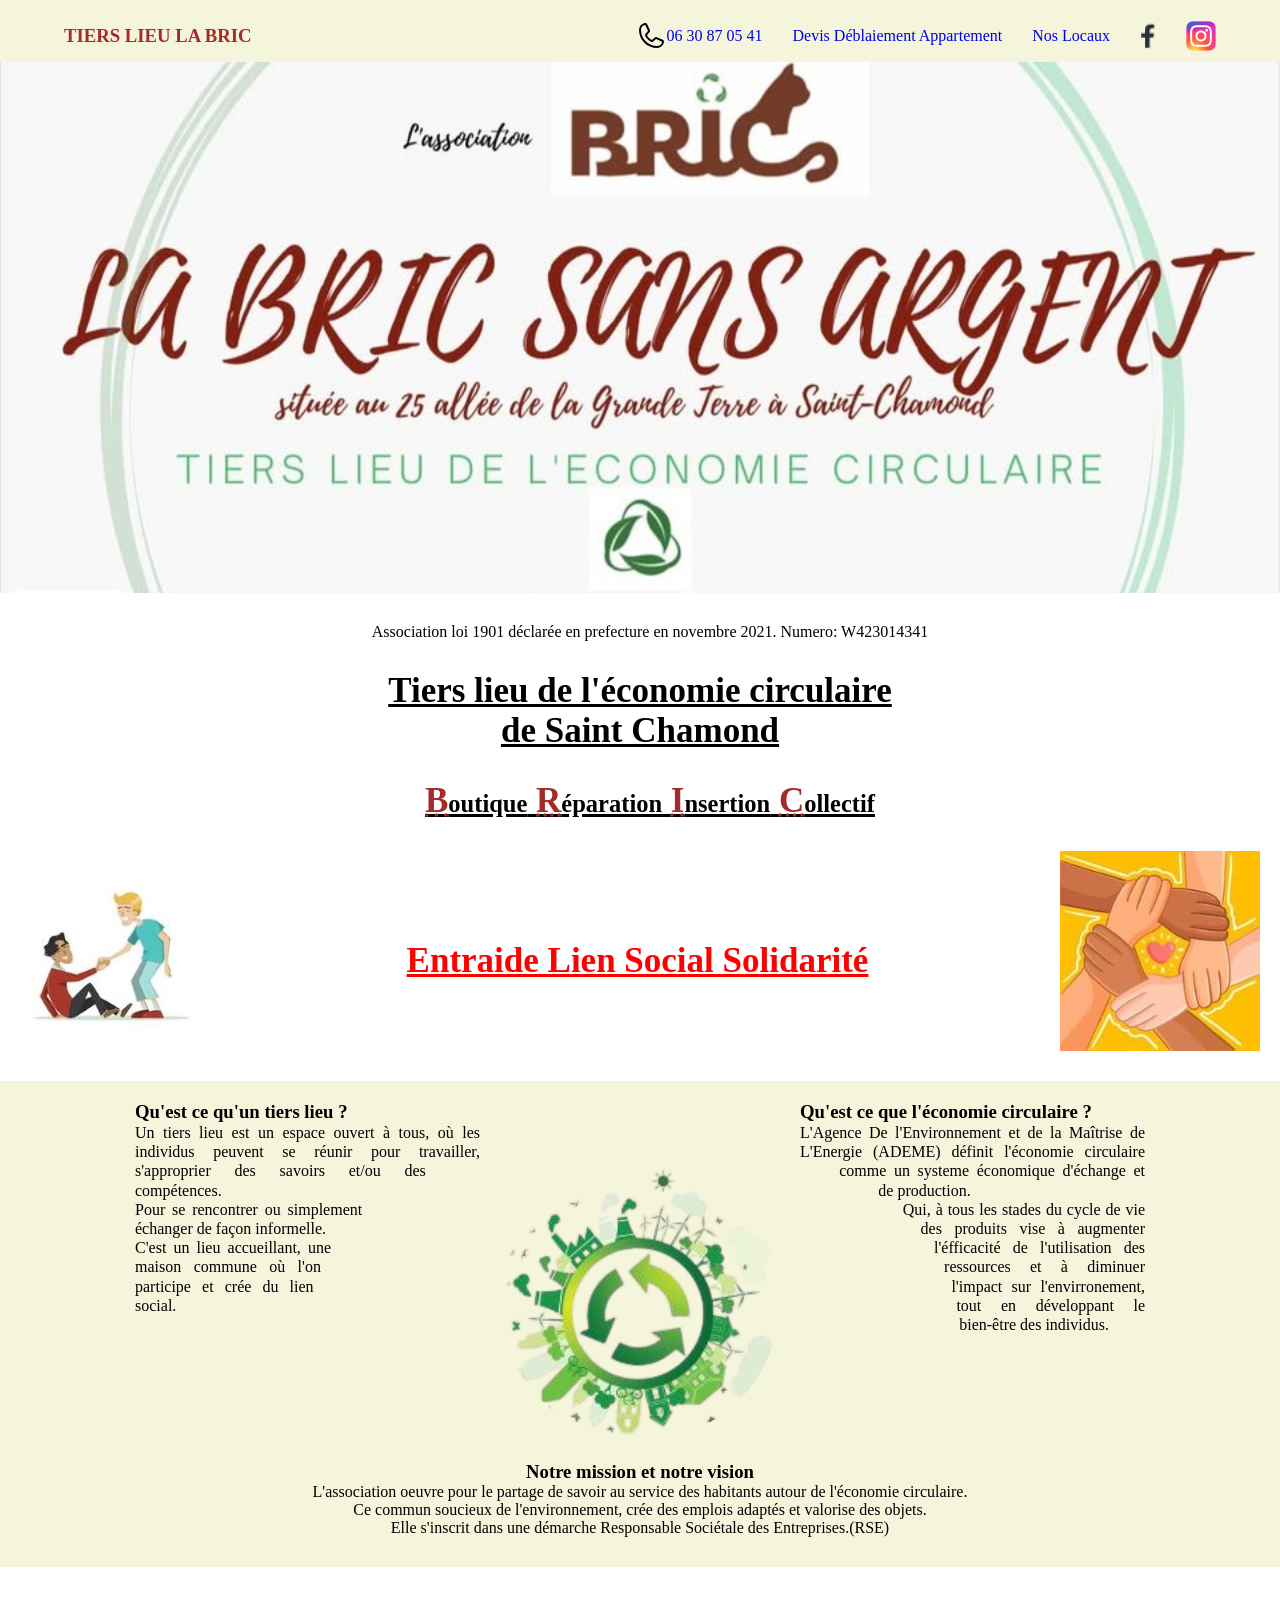
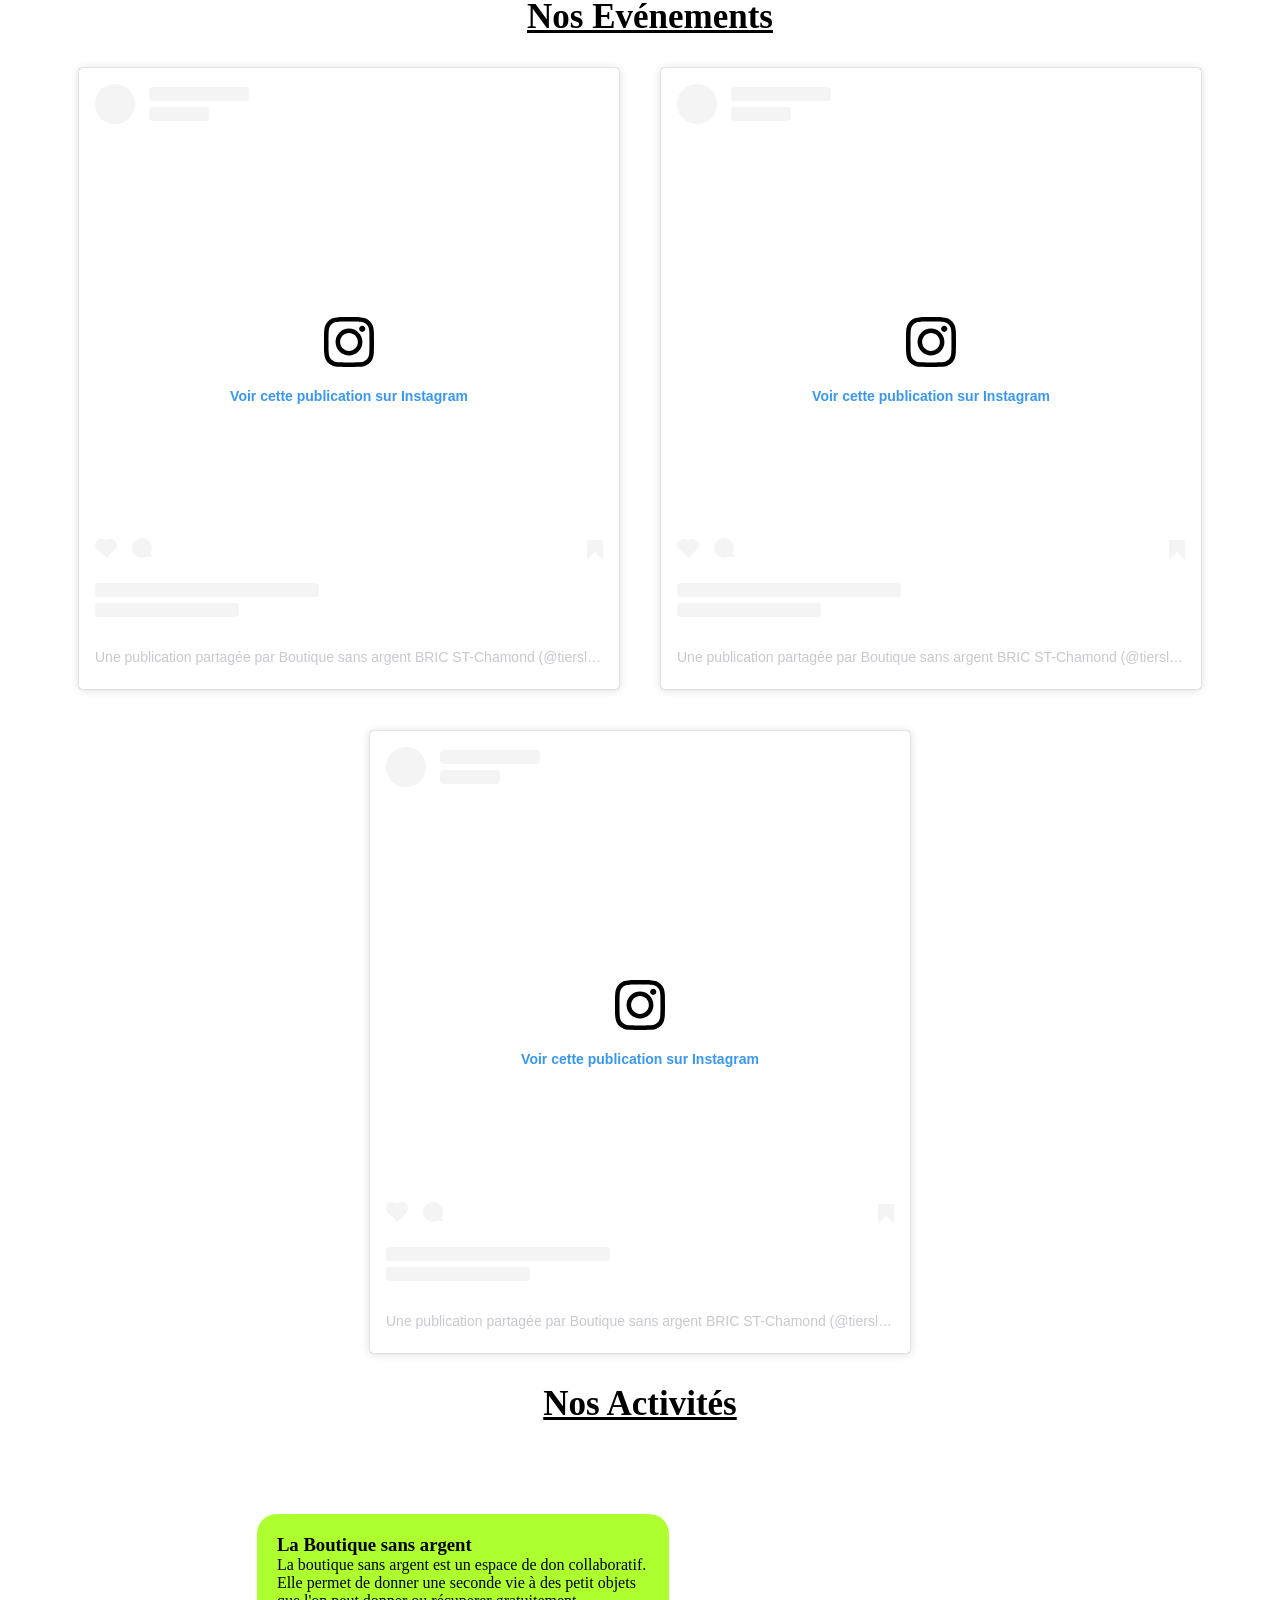
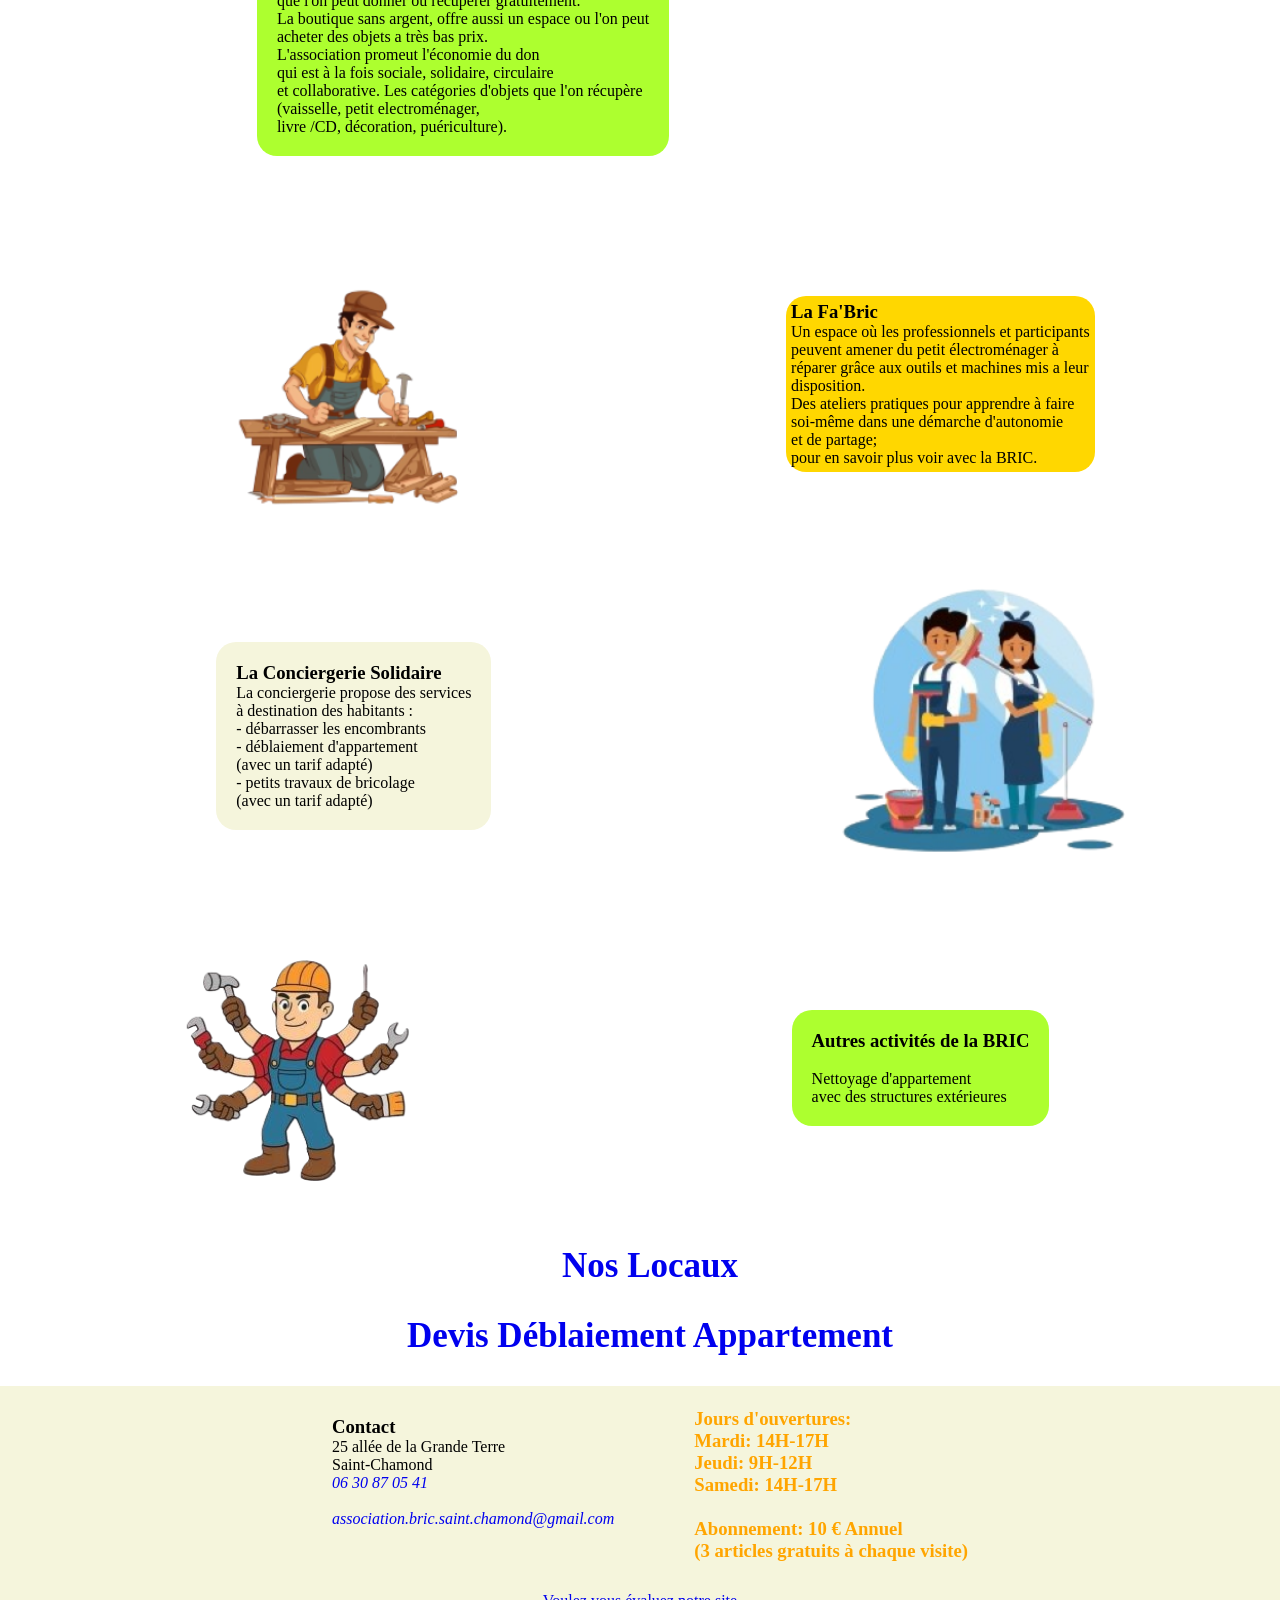
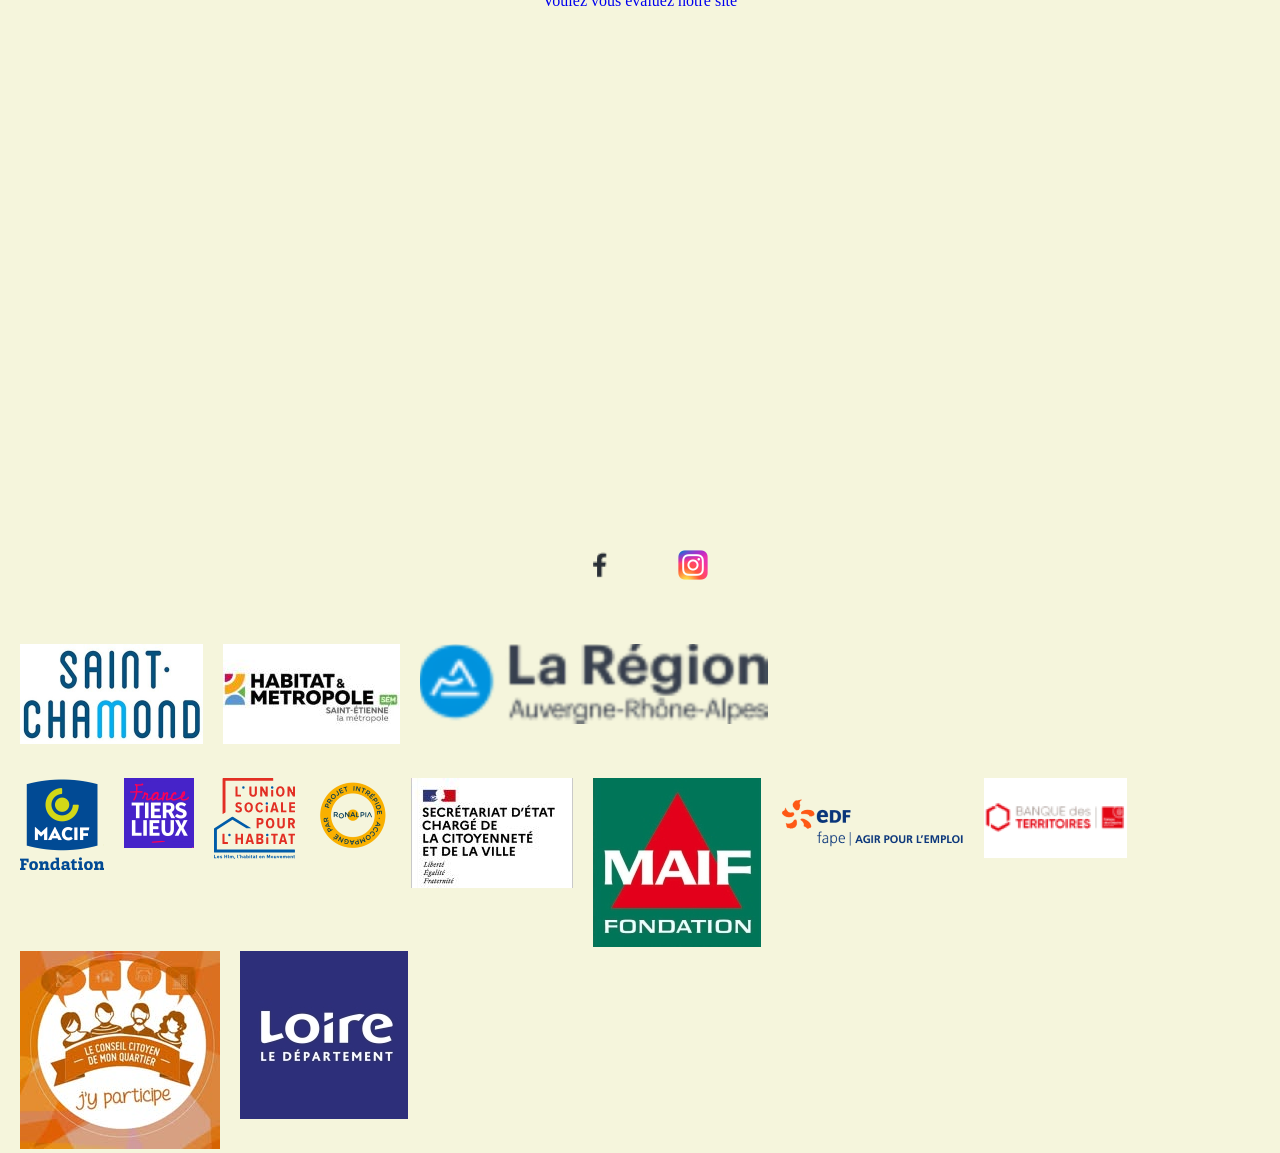
==== commit 8f74100e: "bric 5" ====
--- a/index.html
+++ b/index.html
@@ -13,7 +13,8 @@
 
     <script src="script.js"></script>
 
-    <script defer src="https://cloud.umami.is/script.js" data-website-id="29c66630-e857-498a-8f56-901c0d969ba0"></script>
+    <script defer src="https://cloud.umami.is/script.js"
+        data-website-id="29c66630-e857-498a-8f56-901c0d969ba0"></script>
 
 </head>
 
@@ -681,7 +682,9 @@
             <p class="">
                 La boutique sans argent est un espace de don collaboratif.
                 <br>Elle permet de donner une seconde vie à des petit objets
-                <br>que l'on peut donner ou récuperer gratuitement
+                <br>que l'on peut donner ou récuperer gratuitement. 
+                <br>La boutique sans argent, offre aussi un espace ou l'on peut 
+                <br>acheter des objets a très bas prix. 
                 <br>L'association promeut l'économie du don
                 <br>qui est à la fois sociale, solidaire, circulaire
                 <br>et collaborative. Les catégories d'objets que l'on récupère
